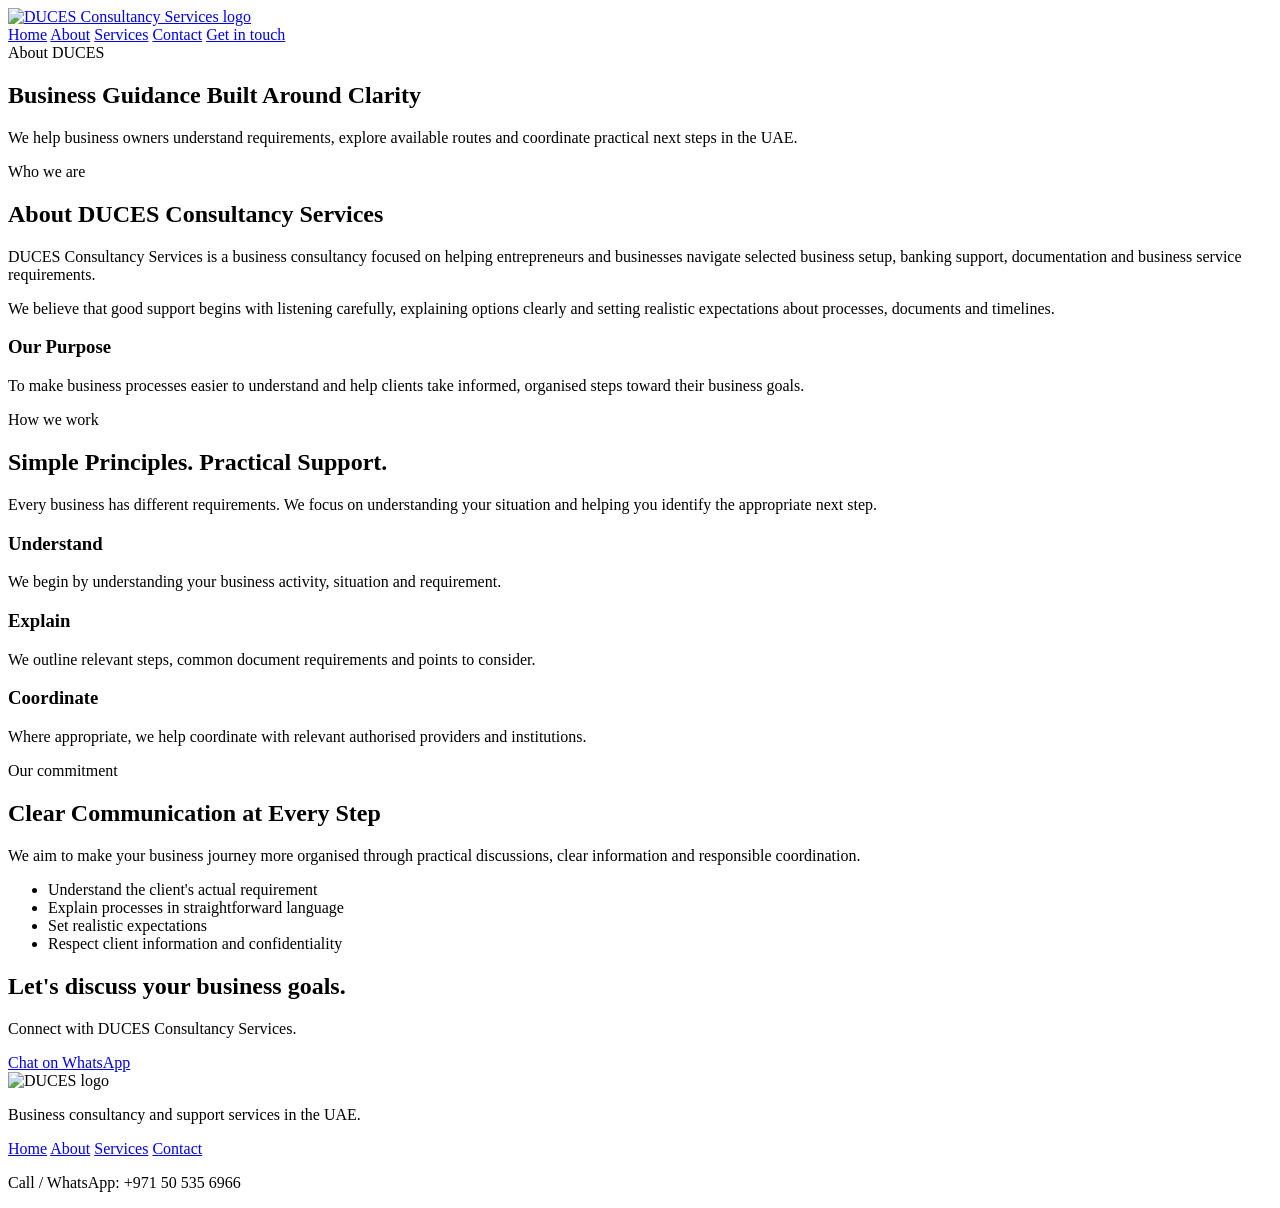
==== about.html @ 7a1eb027 "Add about.html for DUCES Consultancy Services This file provides an overview of DUCES Consultancy Se" ====
<!DOCTYPE html>
<html lang="en">
<head>
    <meta charset="UTF-8">
    <meta name="viewport" content="width=device-width, initial-scale=1.0">
    <meta name="description" content="Learn about DUCES Consultancy Services and our business support approach in the UAE.">
    <title>About Us | DUCES Consultancy Services</title>
    <link rel="stylesheet" href="style.css">
</head>

<body>

<!-- HEADER -->
<header class="site-header">
    <div class="container header-inner">

        <a class="brand" href="index.html">
            <img src="assets/duces-logo.jpg"
                 alt="DUCES Consultancy Services logo">
        </a>

        <nav class="nav">
            <a href="index.html">Home</a>
            <a class="active" href="about.html">About</a>
            <a href="services.html">Services</a>
            <a href="contact.html">Contact</a>
            <a class="nav-cta" href="contact.html">Get in touch</a>
        </nav>

    </div>
</header>

<main>

    <!-- PAGE BANNER -->
    <section class="page-hero">
        <div class="container">

            <span class="eyebrow">About DUCES</span>

            <h1>Business Guidance Built Around Clarity</h1>

            <p class="lead">
                We help business owners understand requirements,
                explore available routes and coordinate practical
                next steps in the UAE.
            </p>

        </div>
    </section>

    <!-- WHO WE ARE -->
    <section class="section">
        <div class="container two-col">

            <div>
                <span class="eyebrow">Who we are</span>

                <h2>About DUCES Consultancy Services</h2>

                <p>
                    DUCES Consultancy Services is a business
                    consultancy focused on helping entrepreneurs
                    and businesses navigate selected business
                    setup, banking support, documentation and
                    business service requirements.
                </p>

                <p>
                    We believe that good support begins with
                    listening carefully, explaining options clearly
                    and setting realistic expectations about
                    processes, documents and timelines.
                </p>
            </div>

            <div class="card">

                <div class="card-mark"></div>

                <h3>Our Purpose</h3>

                <p>
                    To make business processes easier to understand
                    and help clients take informed, organised steps
                    toward their business goals.
                </p>

            </div>

        </div>
    </section>

    <!-- MISSION AND APPROACH -->
    <section class="section section-soft">
        <div class="container">

            <div class="section-intro">

                <span class="eyebrow">How we work</span>

                <h2>Simple Principles. Practical Support.</h2>

                <p>
                    Every business has different requirements.
                    We focus on understanding your situation and
                    helping you identify the appropriate next step.
                </p>

            </div>

            <div class="cards">

                <div class="card">

                    <div class="card-mark"></div>

                    <h3>Understand</h3>

                    <p>
                        We begin by understanding your business
                        activity, situation and requirement.
                    </p>

                </div>

                <div class="card">

                    <div class="card-mark"></div>

                    <h3>Explain</h3>

                    <p>
                        We outline relevant steps, common document
                        requirements and points to consider.
                    </p>

                </div>

                <div class="card">

                    <div class="card-mark"></div>

                    <h3>Coordinate</h3>

                    <p>
                        Where appropriate, we help coordinate with
                        relevant authorised providers and institutions.
                    </p>

                </div>

            </div>

        </div>
    </section>

    <!-- OUR COMMITMENT -->
    <section class="section">
        <div class="container two-col">

            <div>
                <span class="eyebrow">Our commitment</span>

                <h2>Clear Communication at Every Step</h2>

                <p>
                    We aim to make your business journey more
                    organised through practical discussions,
                    clear information and responsible coordination.
                </p>
            </div>

            <ul class="check-list">
                <li>Understand the client's actual requirement</li>
                <li>Explain processes in straightforward language</li>
                <li>Set realistic expectations</li>
                <li>Respect client information and confidentiality</li>
            </ul>

        </div>
    </section>

</main>

<!-- WHATSAPP CONTACT -->
<section class="contact-band">

    <div class="container contact-band-inner">

        <div>
            <h2>Let's discuss your business goals.</h2>
            <p>Connect with DUCES Consultancy Services.</p>
        </div>

        <a class="btn"
           href="https://wa.me/971505356966"
           target="_blank"
           rel="noopener">
            Chat on WhatsApp
        </a>

    </div>

</section>

<!-- FOOTER -->
<footer class="site-footer">

    <div class="container footer-inner">

        <div>
            <img class="footer-logo"
                 src="assets/duces-logo.jpg"
                 alt="DUCES logo">

            <p>
                Business consultancy and support services in the UAE.
            </p>
        </div>

        <div class="footer-links">
            <a href="index.html">Home</a>
            <a href="about.html">About</a>
            <a href="services.html">Services</a>
            <a href="contact.html">Contact</a>
        </div>

        <p>
            Call / WhatsApp: +971 50 535 6966
        </p>

    </div>

</footer>

</body>
</html>
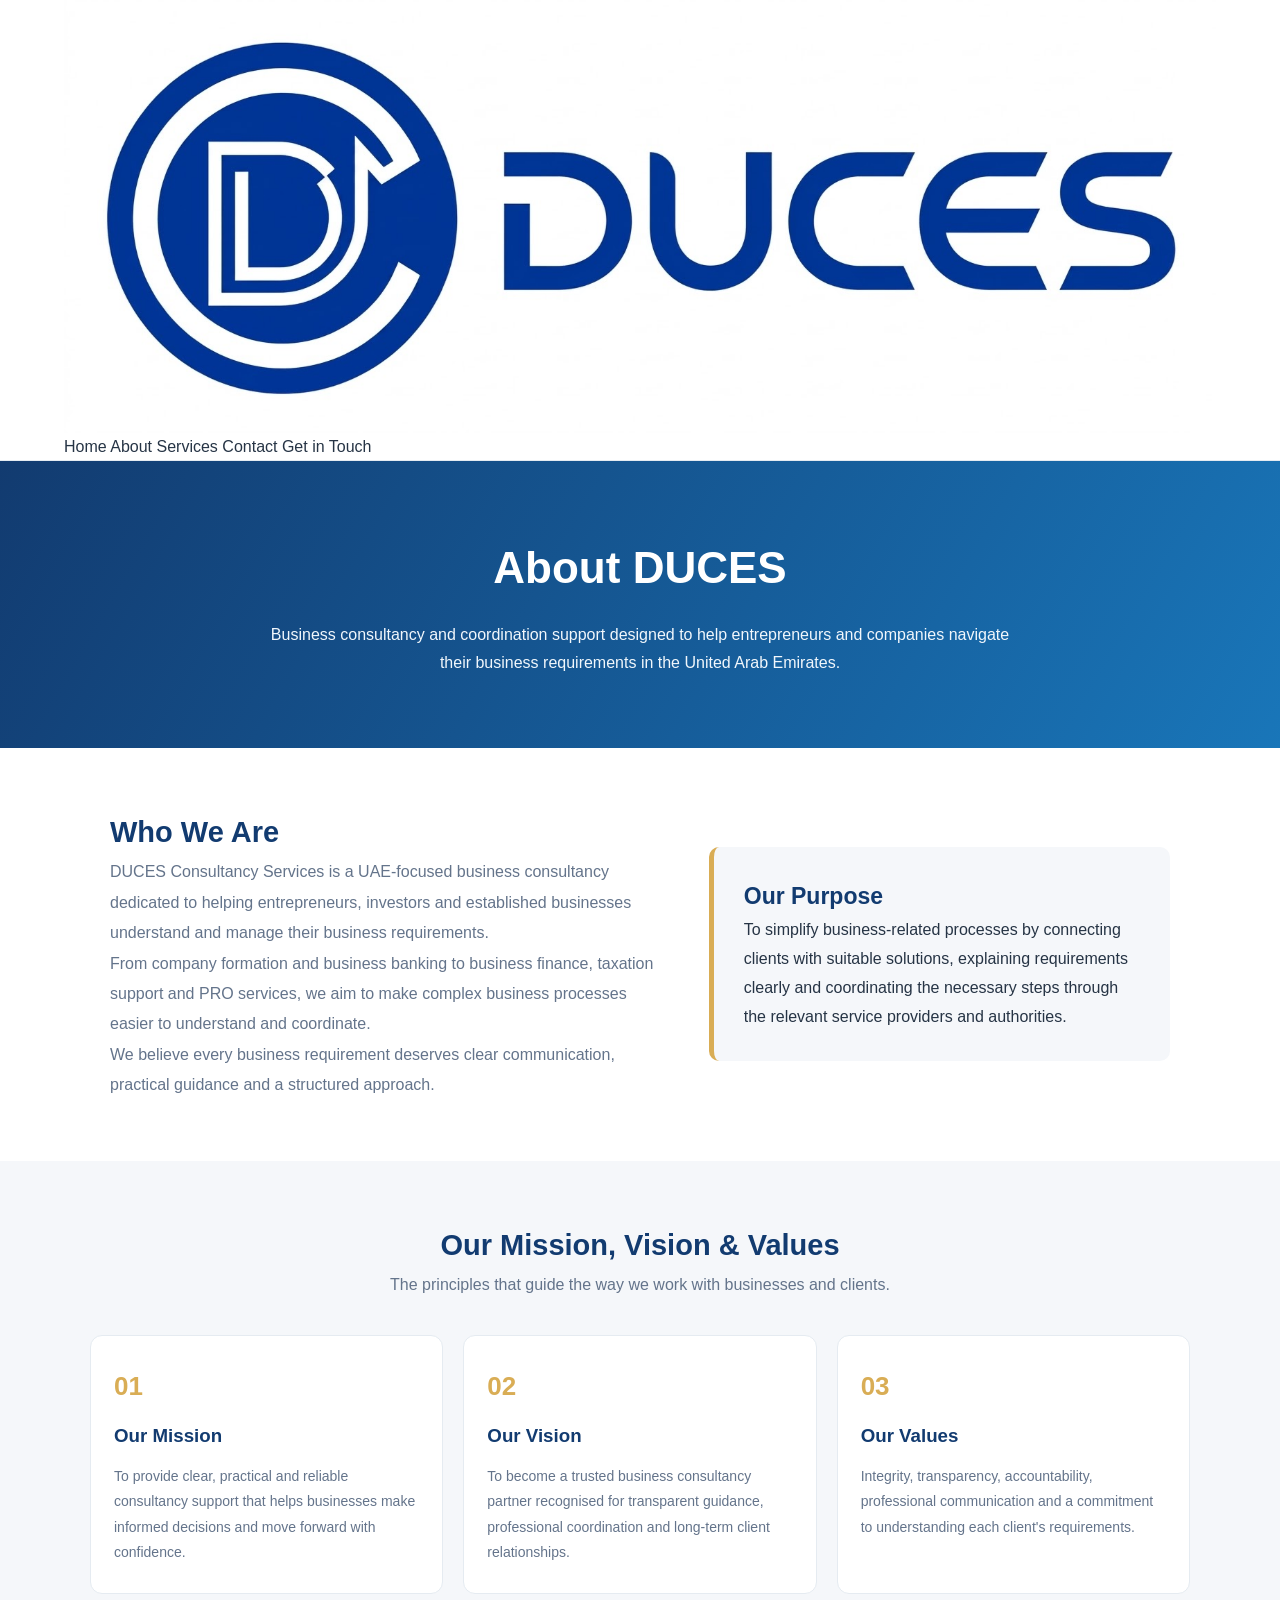
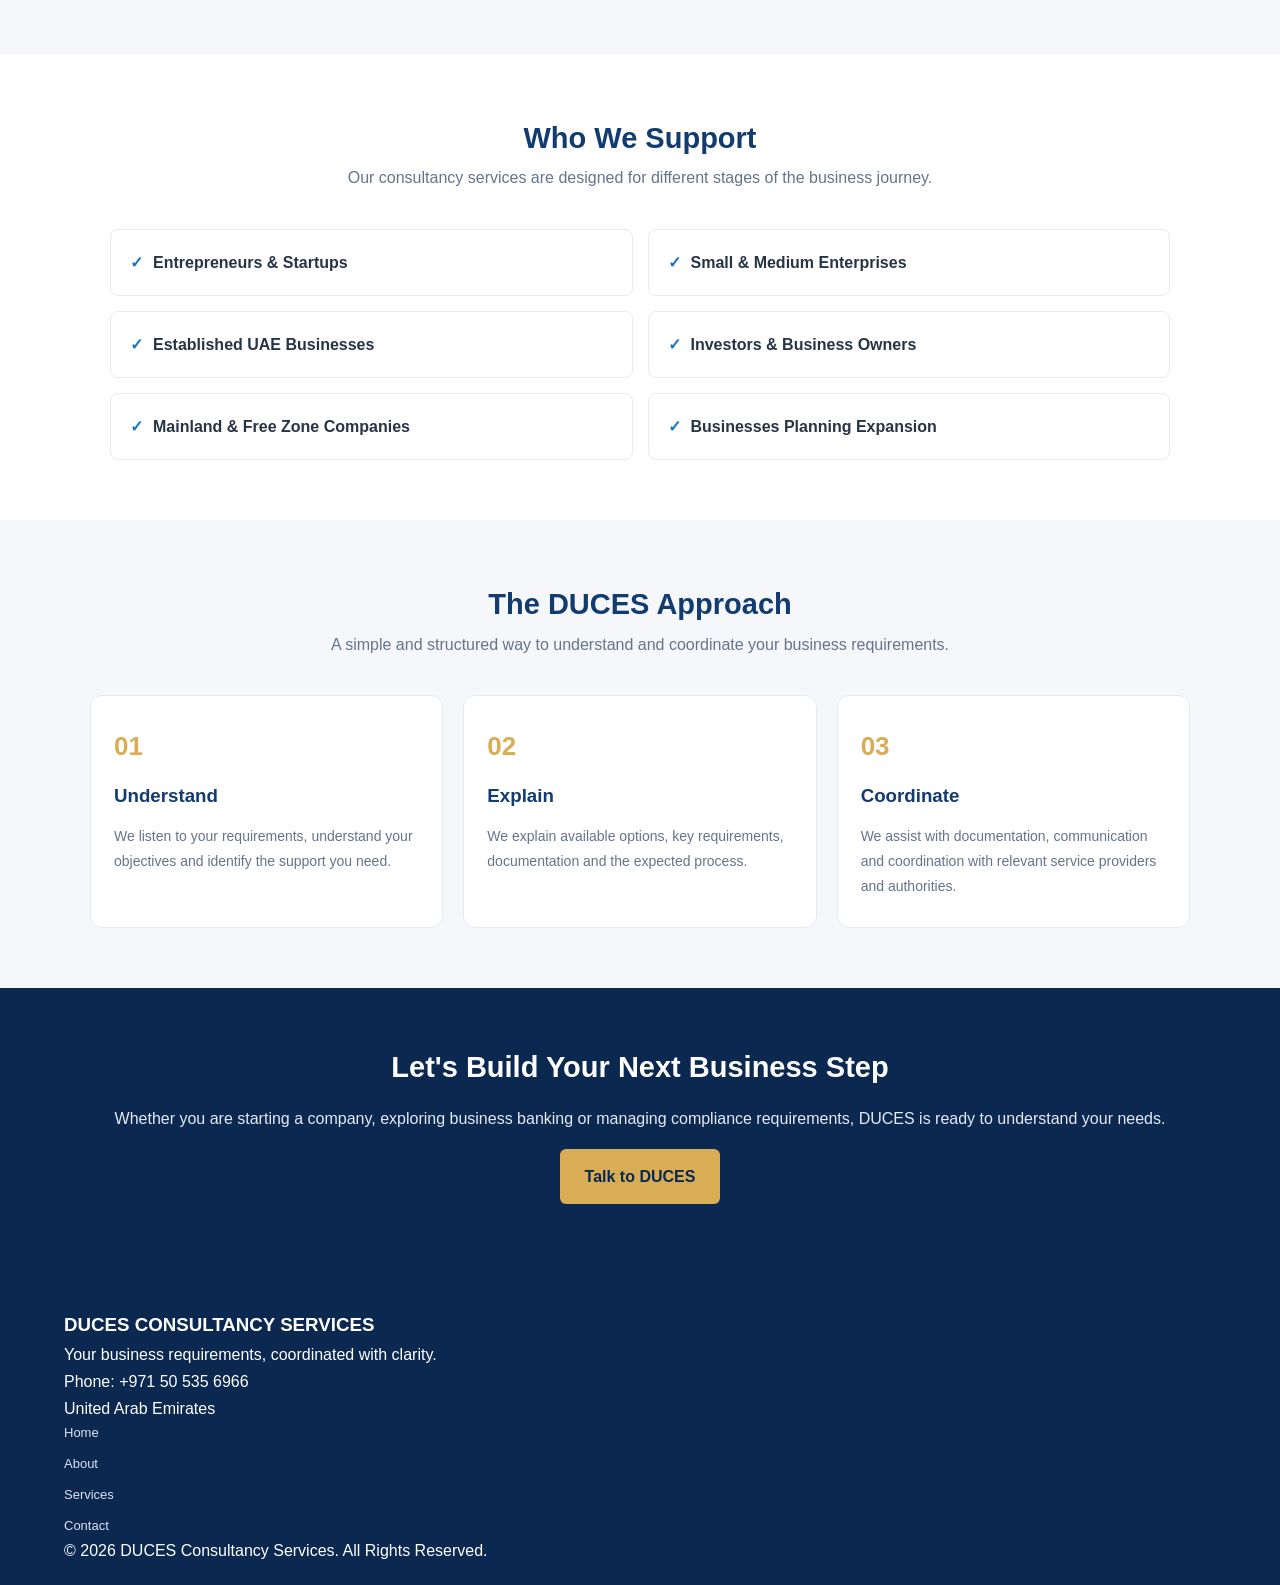
==== commit bce560b6: "Revamp about.html with new styles and content Updated the about page with new styles and content for" ====
--- a/about.html
+++ b/about.html
@@ -2,238 +2,405 @@
 <!DOCTYPE html>
 <html lang="en">
 <head>
-    <meta charset="UTF-8">
-    <meta name="viewport" content="width=device-width, initial-scale=1.0">
-    <meta name="description" content="Learn about DUCES Consultancy Services and our business support approach in the UAE.">
-    <title>About Us | DUCES Consultancy Services</title>
-    <link rel="stylesheet" href="style.css">
+  <meta charset="UTF-8">
+  <meta name="viewport" content="width=device-width, initial-scale=1.0">
+  <meta name="description" content="Learn about DUCES Consultancy Services, your business consultancy support partner in the UAE.">
+  <title>About Us | DUCES Consultancy Services</title>
+  <link rel="stylesheet" href="style.css">
+
+  <style>
+    .about-hero {
+      background: linear-gradient(120deg, #123B70, #1976B9);
+      color: #FFFFFF;
+      text-align: center;
+      padding: 70px 20px;
+    }
+
+    .about-hero h1 {
+      font-size: clamp(30px, 5vw, 44px);
+      margin: 0 0 15px;
+    }
+
+    .about-hero p {
+      max-width: 760px;
+      margin: auto;
+      color: #F1F7FC;
+      line-height: 1.8;
+    }
+
+    .about-section {
+      max-width: 1100px;
+      margin: auto;
+      padding: 60px 20px;
+    }
+
+    .about-grid {
+      display: grid;
+      grid-template-columns: 1.1fr 0.9fr;
+      gap: 35px;
+      align-items: center;
+    }
+
+    .about-text h2,
+    .about-heading h2 {
+      color: #123B70;
+      font-size: 29px;
+      margin-top: 0;
+    }
+
+    .about-text p,
+    .about-heading p {
+      color: #64748B;
+      line-height: 1.9;
+    }
+
+    .about-highlight {
+      background: #F5F7FA;
+      border-left: 5px solid #D9AD55;
+      padding: 30px;
+      border-radius: 10px;
+    }
+
+    .about-highlight h3 {
+      color: #123B70;
+      font-size: 23px;
+      margin-top: 0;
+    }
+
+    .about-highlight p {
+      color: #263445;
+      line-height: 1.8;
+    }
+
+    .values-section {
+      background: #F5F7FA;
+      padding: 60px 20px;
+    }
+
+    .about-heading {
+      text-align: center;
+      max-width: 750px;
+      margin: 0 auto 35px;
+    }
+
+    .values-grid {
+      max-width: 1100px;
+      margin: auto;
+      display: grid;
+      grid-template-columns: repeat(3, 1fr);
+      gap: 20px;
+    }
+
+    .value-card {
+      background: #FFFFFF;
+      border: 1px solid #E5EBF1;
+      border-radius: 12px;
+      padding: 28px 23px;
+    }
+
+    .value-card span {
+      color: #D9AD55;
+      font-size: 26px;
+      font-weight: 700;
+    }
+
+    .value-card h3 {
+      color: #123B70;
+      margin: 12px 0;
+    }
+
+    .value-card p {
+      color: #64748B;
+      line-height: 1.8;
+      font-size: 14px;
+    }
+
+    .who-section {
+      max-width: 1100px;
+      margin: auto;
+      padding: 60px 20px;
+    }
+
+    .who-grid {
+      display: grid;
+      grid-template-columns: repeat(2, 1fr);
+      gap: 15px;
+    }
+
+    .who-item {
+      padding: 19px;
+      background: #FFFFFF;
+      border: 1px solid #E5EBF1;
+      border-radius: 8px;
+      color: #263445;
+      font-weight: 600;
+    }
+
+    .who-item::before {
+      content: "✓";
+      color: #1976B9;
+      margin-right: 10px;
+    }
+
+    .about-cta {
+      background: #0B2850;
+      color: #FFFFFF;
+      text-align: center;
+      padding: 55px 20px;
+    }
+
+    .about-cta h2 {
+      font-size: 29px;
+      margin-bottom: 12px;
+    }
+
+    .about-cta p {
+      color: #E5EBF1;
+      line-height: 1.8;
+    }
+
+    .about-cta a {
+      display: inline-block;
+      margin-top: 15px;
+      padding: 14px 25px;
+      background: #D9AD55;
+      color: #0B2850;
+      text-decoration: none;
+      font-weight: 700;
+      border-radius: 6px;
+    }
+
+    @media (max-width: 750px) {
+      .about-grid,
+      .values-grid,
+      .who-grid {
+        grid-template-columns: 1fr;
+      }
+
+      .about-section,
+      .who-section {
+        padding: 45px 18px;
+      }
+    }
+  </style>
 </head>
 
 <body>
 
-<!-- HEADER -->
-<header class="site-header">
-    <div class="container header-inner">
-
-        <a class="brand" href="index.html">
-            <img src="assets/duces-logo.jpg"
-                 alt="DUCES Consultancy Services logo">
-        </a>
-
-        <nav class="nav">
-            <a href="index.html">Home</a>
-            <a class="active" href="about.html">About</a>
-            <a href="services.html">Services</a>
-            <a href="contact.html">Contact</a>
-            <a class="nav-cta" href="contact.html">Get in touch</a>
-        </nav>
-
-    </div>
-</header>
-
-<main>
-
-    <!-- PAGE BANNER -->
-    <section class="page-hero">
-        <div class="container">
-
-            <span class="eyebrow">About DUCES</span>
-
-            <h1>Business Guidance Built Around Clarity</h1>
-
-            <p class="lead">
-                We help business owners understand requirements,
-                explore available routes and coordinate practical
-                next steps in the UAE.
-            </p>
-
-        </div>
-    </section>
-
-    <!-- WHO WE ARE -->
-    <section class="section">
-        <div class="container two-col">
-
-            <div>
-                <span class="eyebrow">Who we are</span>
-
-                <h2>About DUCES Consultancy Services</h2>
-
-                <p>
-                    DUCES Consultancy Services is a business
-                    consultancy focused on helping entrepreneurs
-                    and businesses navigate selected business
-                    setup, banking support, documentation and
-                    business service requirements.
-                </p>
-
-                <p>
-                    We believe that good support begins with
-                    listening carefully, explaining options clearly
-                    and setting realistic expectations about
-                    processes, documents and timelines.
-                </p>
-            </div>
-
-            <div class="card">
-
-                <div class="card-mark"></div>
-
-                <h3>Our Purpose</h3>
-
-                <p>
-                    To make business processes easier to understand
-                    and help clients take informed, organised steps
-                    toward their business goals.
-                </p>
-
-            </div>
-
-        </div>
-    </section>
-
-    <!-- MISSION AND APPROACH -->
-    <section class="section section-soft">
-        <div class="container">
-
-            <div class="section-intro">
-
-                <span class="eyebrow">How we work</span>
-
-                <h2>Simple Principles. Practical Support.</h2>
-
-                <p>
-                    Every business has different requirements.
-                    We focus on understanding your situation and
-                    helping you identify the appropriate next step.
-                </p>
-
-            </div>
-
-            <div class="cards">
-
-                <div class="card">
-
-                    <div class="card-mark"></div>
-
-                    <h3>Understand</h3>
-
-                    <p>
-                        We begin by understanding your business
-                        activity, situation and requirement.
-                    </p>
-
-                </div>
-
-                <div class="card">
-
-                    <div class="card-mark"></div>
-
-                    <h3>Explain</h3>
-
-                    <p>
-                        We outline relevant steps, common document
-                        requirements and points to consider.
-                    </p>
-
-                </div>
-
-                <div class="card">
-
-                    <div class="card-mark"></div>
-
-                    <h3>Coordinate</h3>
-
-                    <p>
-                        Where appropriate, we help coordinate with
-                        relevant authorised providers and institutions.
-                    </p>
-
-                </div>
-
-            </div>
-
-        </div>
-    </section>
-
-    <!-- OUR COMMITMENT -->
-    <section class="section">
-        <div class="container two-col">
-
-            <div>
-                <span class="eyebrow">Our commitment</span>
-
-                <h2>Clear Communication at Every Step</h2>
-
-                <p>
-                    We aim to make your business journey more
-                    organised through practical discussions,
-                    clear information and responsible coordination.
-                </p>
-            </div>
-
-            <ul class="check-list">
-                <li>Understand the client's actual requirement</li>
-                <li>Explain processes in straightforward language</li>
-                <li>Set realistic expectations</li>
-                <li>Respect client information and confidentiality</li>
-            </ul>
-
-        </div>
-    </section>
-
-</main>
-
-<!-- WHATSAPP CONTACT -->
-<section class="contact-band">
-
-    <div class="container contact-band-inner">
-
-        <div>
-            <h2>Let's discuss your business goals.</h2>
-            <p>Connect with DUCES Consultancy Services.</p>
-        </div>
-
-        <a class="btn"
-           href="https://wa.me/971505356966"
-           target="_blank"
-           rel="noopener">
-            Chat on WhatsApp
-        </a>
-
-    </div>
-
-</section>
-
-<!-- FOOTER -->
-<footer class="site-footer">
-
-    <div class="container footer-inner">
-
-        <div>
-            <img class="footer-logo"
-                 src="assets/duces-logo.jpg"
-                 alt="DUCES logo">
-
-            <p>
-                Business consultancy and support services in the UAE.
-            </p>
-        </div>
-
-        <div class="footer-links">
-            <a href="index.html">Home</a>
-            <a href="about.html">About</a>
-            <a href="services.html">Services</a>
-            <a href="contact.html">Contact</a>
-        </div>
-
-        <p>
-            Call / WhatsApp: +971 50 535 6966
-        </p>
-
-    </div>
-
-</footer>
+  <!-- HEADER -->
+  <header class="site-header">
+    <div class="container">
+      <a href="index.html" class="logo">
+        <img src="assets/duces-logo.jpg" alt="DUCES Consultancy Services Logo">
+      </a>
+
+      <nav class="main-nav">
+        <a href="index.html">Home</a>
+        <a href="about.html" class="active">About</a>
+        <a href="services.html">Services</a>
+        <a href="contact.html">Contact</a>
+        <a href="contact.html" class="nav-button">Get in Touch</a>
+      </nav>
+    </div>
+  </header>
+
+  <!-- INTRODUCTION -->
+  <section class="about-hero">
+    <h1>About DUCES</h1>
+    <p>
+      Business consultancy and coordination support designed
+      to help entrepreneurs and companies navigate their
+      business requirements in the United Arab Emirates.
+    </p>
+  </section>
+
+  <!-- WHO WE ARE -->
+  <main class="about-section">
+    <div class="about-grid">
+
+      <div class="about-text">
+        <h2>Who We Are</h2>
+
+        <p>
+          DUCES Consultancy Services is a UAE-focused business
+          consultancy dedicated to helping entrepreneurs,
+          investors and established businesses understand and
+          manage their business requirements.
+        </p>
+
+        <p>
+          From company formation and business banking to
+          business finance, taxation support and PRO services,
+          we aim to make complex business processes easier
+          to understand and coordinate.
+        </p>
+
+        <p>
+          We believe every business requirement deserves
+          clear communication, practical guidance and
+          a structured approach.
+        </p>
+      </div>
+
+      <div class="about-highlight">
+        <h3>Our Purpose</h3>
+
+        <p>
+          To simplify business-related processes by connecting
+          clients with suitable solutions, explaining
+          requirements clearly and coordinating the necessary
+          steps through the relevant service providers and
+          authorities.
+        </p>
+      </div>
+
+    </div>
+  </main>
+
+  <!-- MISSION, VISION AND VALUES -->
+  <section class="values-section">
+    <div class="about-heading">
+      <h2>Our Mission, Vision & Values</h2>
+      <p>
+        The principles that guide the way we work with
+        businesses and clients.
+      </p>
+    </div>
+
+    <div class="values-grid">
+
+      <div class="value-card">
+        <span>01</span>
+        <h3>Our Mission</h3>
+        <p>
+          To provide clear, practical and reliable consultancy
+          support that helps businesses make informed decisions
+          and move forward with confidence.
+        </p>
+      </div>
+
+      <div class="value-card">
+        <span>02</span>
+        <h3>Our Vision</h3>
+        <p>
+          To become a trusted business consultancy partner
+          recognised for transparent guidance, professional
+          coordination and long-term client relationships.
+        </p>
+      </div>
+
+      <div class="value-card">
+        <span>03</span>
+        <h3>Our Values</h3>
+        <p>
+          Integrity, transparency, accountability, professional
+          communication and a commitment to understanding
+          each client's requirements.
+        </p>
+      </div>
+
+    </div>
+  </section>
+
+  <!-- WHO WE SUPPORT -->
+  <section class="who-section">
+    <div class="about-heading">
+      <h2>Who We Support</h2>
+      <p>
+        Our consultancy services are designed for different
+        stages of the business journey.
+      </p>
+    </div>
+
+    <div class="who-grid">
+      <div class="who-item">Entrepreneurs & Startups</div>
+      <div class="who-item">Small & Medium Enterprises</div>
+      <div class="who-item">Established UAE Businesses</div>
+      <div class="who-item">Investors & Business Owners</div>
+      <div class="who-item">Mainland & Free Zone Companies</div>
+      <div class="who-item">Businesses Planning Expansion</div>
+    </div>
+  </section>
+
+  <!-- OUR APPROACH -->
+  <section class="values-section">
+    <div class="about-heading">
+      <h2>The DUCES Approach</h2>
+      <p>
+        A simple and structured way to understand and
+        coordinate your business requirements.
+      </p>
+    </div>
+
+    <div class="values-grid">
+
+      <div class="value-card">
+        <span>01</span>
+        <h3>Understand</h3>
+        <p>
+          We listen to your requirements, understand your
+          objectives and identify the support you need.
+        </p>
+      </div>
+
+      <div class="value-card">
+        <span>02</span>
+        <h3>Explain</h3>
+        <p>
+          We explain available options, key requirements,
+          documentation and the expected process.
+        </p>
+      </div>
+
+      <div class="value-card">
+        <span>03</span>
+        <h3>Coordinate</h3>
+        <p>
+          We assist with documentation, communication
+          and coordination with relevant service providers
+          and authorities.
+        </p>
+      </div>
+
+    </div>
+  </section>
+
+  <!-- CTA -->
+  <section class="about-cta">
+    <h2>Let's Build Your Next Business Step</h2>
+
+    <p>
+      Whether you are starting a company, exploring
+      business banking or managing compliance requirements,
+      DUCES is ready to understand your needs.
+    </p>
+
+    <a href="https://wa.me/971505356966" target="_blank">
+      Talk to DUCES
+    </a>
+  </section>
+
+  <!-- FOOTER -->
+  <footer class="site-footer">
+    <div class="container">
+      <h3>DUCES CONSULTANCY SERVICES</h3>
+
+      <p>Your business requirements, coordinated with clarity.</p>
+      <p>Phone: +971 50 535 6966</p>
+      <p>United Arab Emirates</p>
+
+      <div class="footer-links">
+        <a href="index.html">Home</a>
+        <a href="about.html">About</a>
+        <a href="services.html">Services</a>
+        <a href="contact.html">Contact</a>
+      </div>
+
+      <p class="copyright">
+        © 2026 DUCES Consultancy Services. All Rights Reserved.
+      </p>
+    </div>
+  </footer>
 
 </body>
 </html>
--- a/style.css
+++ b/style.css
@@ -0,0 +1,929 @@
+
+/* =========================================
+   DUCES CONSULTANCY SERVICES
+   PREMIUM CORPORATE WEBSITE DESIGN
+========================================= */
+
+/* COLOUR PALETTE */
+
+:root {
+    --royal: #123B70;
+    --navy: #0B2850;
+    --blue: #1976B9;
+    --gold: #D9AD55;
+    --charcoal: #263445;
+    --white: #FFFFFF;
+    --background: #F5F7FA;
+    --border: #E5EBF1;
+    --muted: #64748B;
+    --pale-blue: #EDF4FA;
+}
+
+
+/* RESET */
+
+* {
+    margin: 0;
+    padding: 0;
+    box-sizing: border-box;
+}
+
+html {
+    scroll-behavior: smooth;
+}
+
+body {
+    font-family: Arial, Helvetica, sans-serif;
+    color: var(--charcoal);
+    background: var(--white);
+    line-height: 1.7;
+}
+
+img {
+    max-width: 100%;
+    display: block;
+}
+
+a {
+    color: inherit;
+    text-decoration: none;
+}
+
+.container {
+    width: 90%;
+    max-width: 1200px;
+    margin: auto;
+}
+
+
+/* HEADER */
+
+.site-header {
+    background: var(--white);
+    border-bottom: 1px solid var(--border);
+    position: relative;
+    z-index: 10;
+}
+
+.header-inner {
+    min-height: 88px;
+    display: flex;
+    justify-content: space-between;
+    align-items: center;
+    gap: 25px;
+}
+
+.brand {
+    display: flex;
+    align-items: center;
+    flex-shrink: 0;
+}
+
+.brand img {
+    width: 190px;
+    max-height: 78px;
+    object-fit: contain;
+}
+
+.nav {
+    display: flex;
+    align-items: center;
+    gap: 30px;
+}
+
+.nav a {
+    font-size: 14px;
+    font-weight: 600;
+    color: var(--charcoal);
+    transition: 0.2s ease;
+}
+
+.nav a:hover,
+.nav a.active {
+    color: var(--blue);
+}
+
+.nav .nav-cta {
+    background: var(--royal);
+    color: var(--white);
+    padding: 11px 21px;
+    border-radius: 5px;
+}
+
+.nav .nav-cta:hover {
+    background: var(--navy);
+}
+
+
+/* HERO SECTION */
+
+.hero {
+    background: linear-gradient(
+        115deg,
+        var(--royal),
+        var(--navy)
+    );
+    color: var(--white);
+    padding: 95px 0;
+}
+
+.hero-grid {
+    display: grid;
+    grid-template-columns: 1.15fr 0.85fr;
+    align-items: center;
+    gap: 65px;
+}
+
+.eyebrow {
+    display: inline-block;
+    color: var(--gold);
+    font-size: 12px;
+    font-weight: 700;
+    letter-spacing: 1.7px;
+    margin-bottom: 17px;
+}
+
+.hero h1,
+.page-hero h1 {
+    font-size: clamp(36px, 5vw, 55px);
+    line-height: 1.13;
+    font-weight: 700;
+    margin-bottom: 23px;
+}
+
+.lead {
+    font-size: 17px;
+    line-height: 1.9;
+    color: #E2EAF4;
+    max-width: 650px;
+    margin-bottom: 28px;
+}
+
+.hero-actions {
+    display: flex;
+    flex-wrap: wrap;
+    gap: 10px;
+}
+
+.hero-note {
+    margin-top: 27px;
+    color: #D9E2EF;
+    font-size: 12px;
+    letter-spacing: 0.5px;
+}
+
+
+/* HERO INFORMATION PANEL */
+
+.hero-panel {
+    background: var(--white);
+    color: var(--charcoal);
+    padding: 38px;
+    border-radius: 10px;
+    box-shadow: 0 20px 50px rgba(0,0,0,0.16);
+    border-top: 4px solid var(--gold);
+}
+
+.panel-kicker {
+    color: var(--blue);
+    font-size: 11px;
+    font-weight: 700;
+    letter-spacing: 1.5px;
+}
+
+.hero-panel h2 {
+    color: var(--royal);
+    font-size: 26px;
+    line-height: 1.35;
+    margin: 18px 0;
+}
+
+.hero-panel > p {
+    font-size: 14px;
+    color: var(--muted);
+}
+
+.panel-divider {
+    height: 1px;
+    background: var(--border);
+    margin: 25px 0;
+}
+
+.panel-points {
+    display: flex;
+    flex-direction: column;
+    gap: 19px;
+}
+
+.panel-points div {
+    display: grid;
+    grid-template-columns: 38px 1fr;
+    column-gap: 12px;
+    align-items: center;
+}
+
+.panel-points span {
+    grid-row: span 2;
+    color: var(--gold);
+    font-size: 19px;
+    font-weight: 700;
+}
+
+.panel-points strong {
+    color: var(--royal);
+    font-size: 14px;
+}
+
+.panel-points small {
+    color: var(--muted);
+    font-size: 12px;
+}
+
+
+/* BUTTONS */
+
+.btn {
+    display: inline-block;
+    background: var(--gold);
+    color: var(--navy);
+    border: 1px solid var(--gold);
+    border-radius: 5px;
+    padding: 13px 23px;
+    font-size: 14px;
+    font-weight: 700;
+    cursor: pointer;
+    transition: 0.25s ease;
+}
+
+.btn:hover {
+    background: var(--white);
+    border-color: var(--white);
+    transform: translateY(-2px);
+}
+
+.btn-outline {
+    background: transparent;
+    color: var(--white);
+    border-color: rgba(255,255,255,0.65);
+}
+
+.btn-outline:hover {
+    background: var(--white);
+    color: var(--royal);
+}
+
+.btn-primary {
+    background: var(--royal);
+    color: var(--white);
+    border-color: var(--royal);
+}
+
+.btn-primary:hover {
+    background: var(--navy);
+    color: var(--white);
+    border-color: var(--navy);
+}
+
+
+/* TRUST STRIP */
+
+.trust-strip {
+    background: var(--white);
+    border-bottom: 1px solid var(--border);
+    padding: 20px 0;
+}
+
+.trust-strip-inner {
+    display: flex;
+    justify-content: center;
+    align-items: center;
+    flex-wrap: wrap;
+    gap: 24px;
+}
+
+.trust-strip-inner span:not(.trust-dot) {
+    color: var(--royal);
+    font-size: 11px;
+    font-weight: 700;
+    letter-spacing: 1px;
+}
+
+.trust-dot {
+    width: 6px;
+    height: 6px;
+    background: var(--gold);
+    border-radius: 50%;
+}
+
+
+/* GENERAL SECTIONS */
+
+.section {
+    padding: 85px 0;
+}
+
+.section-soft {
+    background: var(--background);
+}
+
+.section-intro {
+    max-width: 720px;
+}
+
+.section-intro h2,
+.approach-layout h2,
+.audience-inner h2 {
+    color: var(--royal);
+    font-size: 35px;
+    line-height: 1.25;
+    margin-bottom: 18px;
+}
+
+.section-intro p {
+    color: var(--muted);
+    font-size: 15px;
+}
+
+.section-heading-row {
+    display: flex;
+    align-items: flex-end;
+    justify-content: space-between;
+    gap: 25px;
+    margin-bottom: 42px;
+}
+
+.section-more {
+    flex-shrink: 0;
+}
+
+
+/* SERVICE CARDS */
+
+.cards {
+    display: grid;
+    grid-template-columns: repeat(3, 1fr);
+    gap: 23px;
+}
+
+.card {
+    background: var(--white);
+    border: 1px solid var(--border);
+    border-radius: 8px;
+    padding: 29px;
+    box-shadow: 0 6px 22px rgba(11,40,80,0.045);
+    transition: 0.25s ease;
+}
+
+.service-card {
+    position: relative;
+    overflow: hidden;
+}
+
+.service-card:hover {
+    transform: translateY(-5px);
+    box-shadow: 0 14px 30px rgba(11,40,80,0.10);
+    border-color: #CAD8E6;
+}
+
+.service-number {
+    color: #DCE5EE;
+    font-size: 34px;
+    font-weight: 700;
+    position: absolute;
+    right: 23px;
+    top: 17px;
+}
+
+.card-mark {
+    width: 43px;
+    height: 4px;
+    background: var(--gold);
+    border-radius: 4px;
+    margin-bottom: 20px;
+}
+
+.card h3 {
+    color: var(--royal);
+    font-size: 19px;
+    margin-bottom: 12px;
+}
+
+.card p {
+    color: var(--muted);
+    font-size: 14px;
+    line-height: 1.8;
+}
+
+.text-link {
+    display: inline-block;
+    color: var(--blue);
+    font-weight: 700;
+    font-size: 13px;
+    margin-top: 19px;
+}
+
+.text-link:hover {
+    color: var(--navy);
+}
+
+
+/* OUR APPROACH */
+
+.approach-layout {
+    display: grid;
+    grid-template-columns: 0.9fr 1.1fr;
+    gap: 75px;
+    align-items: center;
+}
+
+.approach-layout h2 {
+    font-size: 38px;
+}
+
+.approach-lead {
+    color: var(--muted);
+    font-size: 16px;
+    margin-bottom: 27px;
+}
+
+.approach-steps {
+    display: flex;
+    flex-direction: column;
+}
+
+.approach-step {
+    display: flex;
+    gap: 22px;
+    padding: 22px 0;
+    border-bottom: 1px solid var(--border);
+}
+
+.approach-step > span {
+    color: var(--gold);
+    font-size: 25px;
+    font-weight: 700;
+}
+
+.approach-step h3 {
+    color: var(--royal);
+    font-size: 18px;
+    margin-bottom: 5px;
+}
+
+.approach-step p {
+    color: var(--muted);
+    font-size: 14px;
+}
+
+
+/* CLIENT CATEGORIES */
+
+.home-audience {
+    background: var(--white);
+}
+
+.audience-inner {
+    display: flex;
+    align-items: center;
+    justify-content: space-between;
+    gap: 35px;
+}
+
+.audience-inner h2 {
+    max-width: 480px;
+}
+
+.audience-tags {
+    display: flex;
+    flex-wrap: wrap;
+    gap: 12px;
+    max-width: 520px;
+}
+
+.audience-tags span {
+    display: inline-block;
+    background: var(--pale-blue);
+    border: 1px solid #D9E5F0;
+    color: var(--royal);
+    padding: 10px 16px;
+    border-radius: 4px;
+    font-size: 13px;
+    font-weight: 600;
+}
+
+
+/* PAGE HERO */
+
+.page-hero {
+    background: var(--royal);
+    color: var(--white);
+    padding: 70px 0;
+}
+
+.page-hero .lead {
+    margin-bottom: 0;
+}
+
+
+/* TWO COLUMN LAYOUT */
+
+.two-col {
+    display: grid;
+    grid-template-columns: 1fr 1fr;
+    gap: 45px;
+    align-items: center;
+}
+
+.two-col h2 {
+    color: var(--royal);
+    font-size: 32px;
+    margin-bottom: 17px;
+}
+
+.two-col p {
+    color: var(--muted);
+}
+
+
+/* CHECK LIST */
+
+.check-list {
+    list-style: none;
+}
+
+.check-list li {
+    position: relative;
+    padding: 13px 10px 13px 34px;
+    border-bottom: 1px solid var(--border);
+}
+
+.check-list li::before {
+    content: "✓";
+    position: absolute;
+    left: 5px;
+    color: var(--gold);
+    font-weight: bold;
+}
+
+
+/* CONTACT BAND */
+
+.contact-band {
+    background: var(--navy);
+    color: var(--white);
+    padding: 55px 0;
+}
+
+.contact-band-inner {
+    display: flex;
+    align-items: center;
+    justify-content: space-between;
+    gap: 30px;
+}
+
+.contact-band h2 {
+    font-size: 27px;
+    line-height: 1.3;
+    margin-bottom: 10px;
+}
+
+.contact-band p {
+    color: #D9E2EF;
+    font-size: 14px;
+}
+
+
+/* CONTACT FORM */
+
+form {
+    display: flex;
+    flex-direction: column;
+    gap: 12px;
+}
+
+form label {
+    font-weight: 700;
+    font-size: 14px;
+    color: var(--royal);
+}
+
+input,
+select,
+textarea {
+    width: 100%;
+    padding: 13px;
+    border: 1px solid var(--border);
+    border-radius: 5px;
+    background: var(--white);
+    color: var(--charcoal);
+    font: inherit;
+    font-size: 14px;
+}
+
+input:focus,
+select:focus,
+textarea:focus {
+    outline: none;
+    border-color: var(--blue);
+}
+
+textarea {
+    resize: vertical;
+    min-height: 120px;
+}
+
+form .btn {
+    width: 100%;
+    margin-top: 12px;
+}
+
+
+/* FOOTER */
+
+.site-footer {
+    background: var(--navy);
+    color: var(--white);
+    padding: 50px 0 20px;
+}
+
+.footer-inner {
+    display: grid;
+    grid-template-columns: 1.5fr 0.7fr 1fr;
+    gap: 40px;
+    padding-bottom: 35px;
+}
+
+.footer-brand-copy h2 {
+    color: var(--white);
+    font-size: 19px;
+    letter-spacing: 1px;
+    margin-bottom: 13px;
+}
+
+.footer-brand-copy p {
+    color: #D9E2EF;
+    font-size: 13px;
+    max-width: 320px;
+}
+
+.footer-links,
+.footer-contact {
+    display: flex;
+    flex-direction: column;
+    gap: 9px;
+}
+
+.footer-links a,
+.footer-contact a {
+    color: #D9E2EF;
+    font-size: 13px;
+}
+
+.footer-links a:hover,
+.footer-contact a:hover {
+    color: var(--gold);
+}
+
+.footer-contact strong {
+    color: var(--white);
+    font-size: 14px;
+    margin-bottom: 5px;
+}
+
+.footer-bottom {
+    border-top: 1px solid rgba(255,255,255,0.15);
+    padding-top: 18px;
+    display: flex;
+    justify-content: space-between;
+    gap: 15px;
+    color: #B9C8D9;
+    font-size: 11px;
+}
+
+
+/* GENERAL CONTACT / LINKS */
+
+button,
+a {
+    -webkit-tap-highlight-color: transparent;
+}
+
+a:focus-visible,
+button:focus-visible,
+input:focus-visible,
+textarea:focus-visible,
+select:focus-visible {
+    outline: 2px solid var(--gold);
+    outline-offset: 3px;
+}
+
+
+/* TABLET RESPONSIVE */
+
+@media (max-width: 900px) {
+
+    .header-inner {
+        gap: 15px;
+    }
+
+    .nav {
+        gap: 17px;
+    }
+
+    .hero-grid {
+        gap: 35px;
+    }
+
+    .approach-layout {
+        gap: 40px;
+    }
+
+    .cards {
+        grid-template-columns: repeat(2, 1fr);
+    }
+
+    .audience-inner {
+        align-items: flex-start;
+        flex-direction: column;
+    }
+
+}
+
+
+/* MOBILE RESPONSIVE */
+
+@media (max-width: 650px) {
+
+    .container {
+        width: 92%;
+    }
+
+    .header-inner {
+        flex-direction: column;
+        padding: 12px 0 16px;
+        gap: 12px;
+    }
+
+    .brand img {
+        width: 165px;
+    }
+
+    .nav {
+        width: 100%;
+        justify-content: center;
+        flex-wrap: wrap;
+        gap: 10px 17px;
+    }
+
+    .nav a {
+        font-size: 12px;
+    }
+
+    .nav .nav-cta {
+        padding: 8px 13px;
+    }
+
+    .hero {
+        padding: 58px 0;
+    }
+
+    .hero-grid {
+        grid-template-columns: 1fr;
+        gap: 35px;
+    }
+
+    .hero h1,
+    .page-hero h1 {
+        font-size: 36px;
+    }
+
+    .lead {
+        font-size: 15px;
+    }
+
+    .hero-panel {
+        padding: 27px;
+    }
+
+    .hero-panel h2 {
+        font-size: 23px;
+    }
+
+    .trust-strip {
+        padding: 17px 0;
+    }
+
+    .trust-strip-inner {
+        gap: 11px;
+        text-align: center;
+    }
+
+    .trust-strip-inner span:not(.trust-dot) {
+        font-size: 9px;
+    }
+
+    .section {
+        padding: 58px 0;
+    }
+
+    .section-heading-row {
+        align-items: flex-start;
+        flex-direction: column;
+        margin-bottom: 30px;
+    }
+
+    .section-intro h2,
+    .approach-layout h2,
+    .audience-inner h2 {
+        font-size: 29px;
+    }
+
+    .cards {
+        grid-template-columns: 1fr;
+        gap: 16px;
+    }
+
+    .card {
+        padding: 25px;
+    }
+
+    .approach-layout {
+        grid-template-columns: 1fr;
+        gap: 30px;
+    }
+
+    .audience-inner {
+        gap: 20px;
+    }
+
+    .audience-tags {
+        gap: 9px;
+    }
+
+    .audience-tags span {
+        font-size: 12px;
+        padding: 9px 12px;
+    }
+
+    .contact-band {
+        padding: 42px 0;
+    }
+
+    .contact-band-inner {
+        align-items: flex-start;
+        flex-direction: column;
+    }
+
+    .contact-band h2 {
+        font-size: 23px;
+    }
+
+    .footer-inner {
+        grid-template-columns: 1fr;
+        gap: 28px;
+    }
+
+    .footer-bottom {
+        flex-direction: column;
+        gap: 7px;
+    }
+
+    .page-hero {
+        padding: 48px 0;
+    }
+
+    .two-col {
+        grid-template-columns: 1fr;
+        gap: 25px;
+    }
+
+}
+
+
+/* SMALL MOBILE */
+
+@media (max-width: 380px) {
+
+    .hero h1,
+    .page-hero h1 {
+        font-size: 31px;
+    }
+
+    .hero-actions {
+        flex-direction: column;
+        align-items: stretch;
+    }
+
+    .hero-actions .btn {
+        text-align: center;
+    }
+
+    .nav {
+        gap: 9px 12px;
+    }
+
+    .nav a {
+        font-size: 11px;
+    }
+
+}
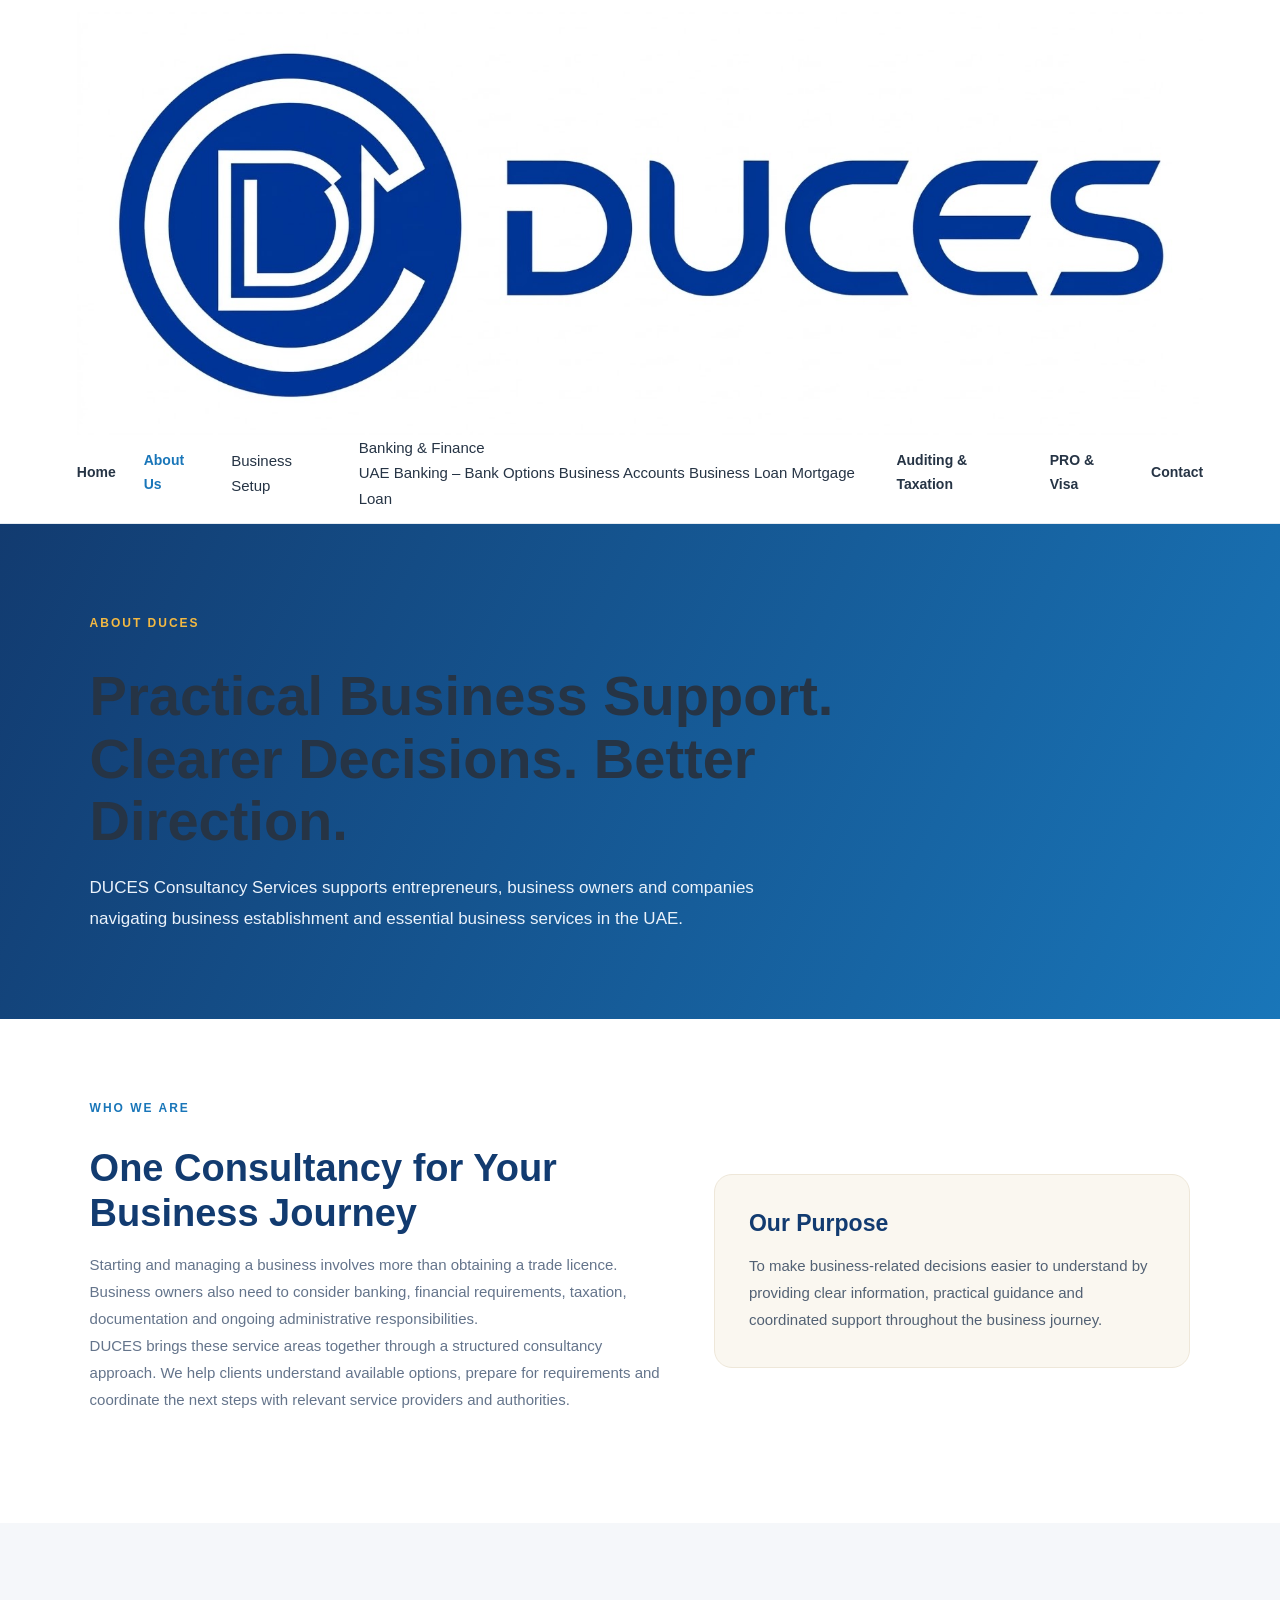
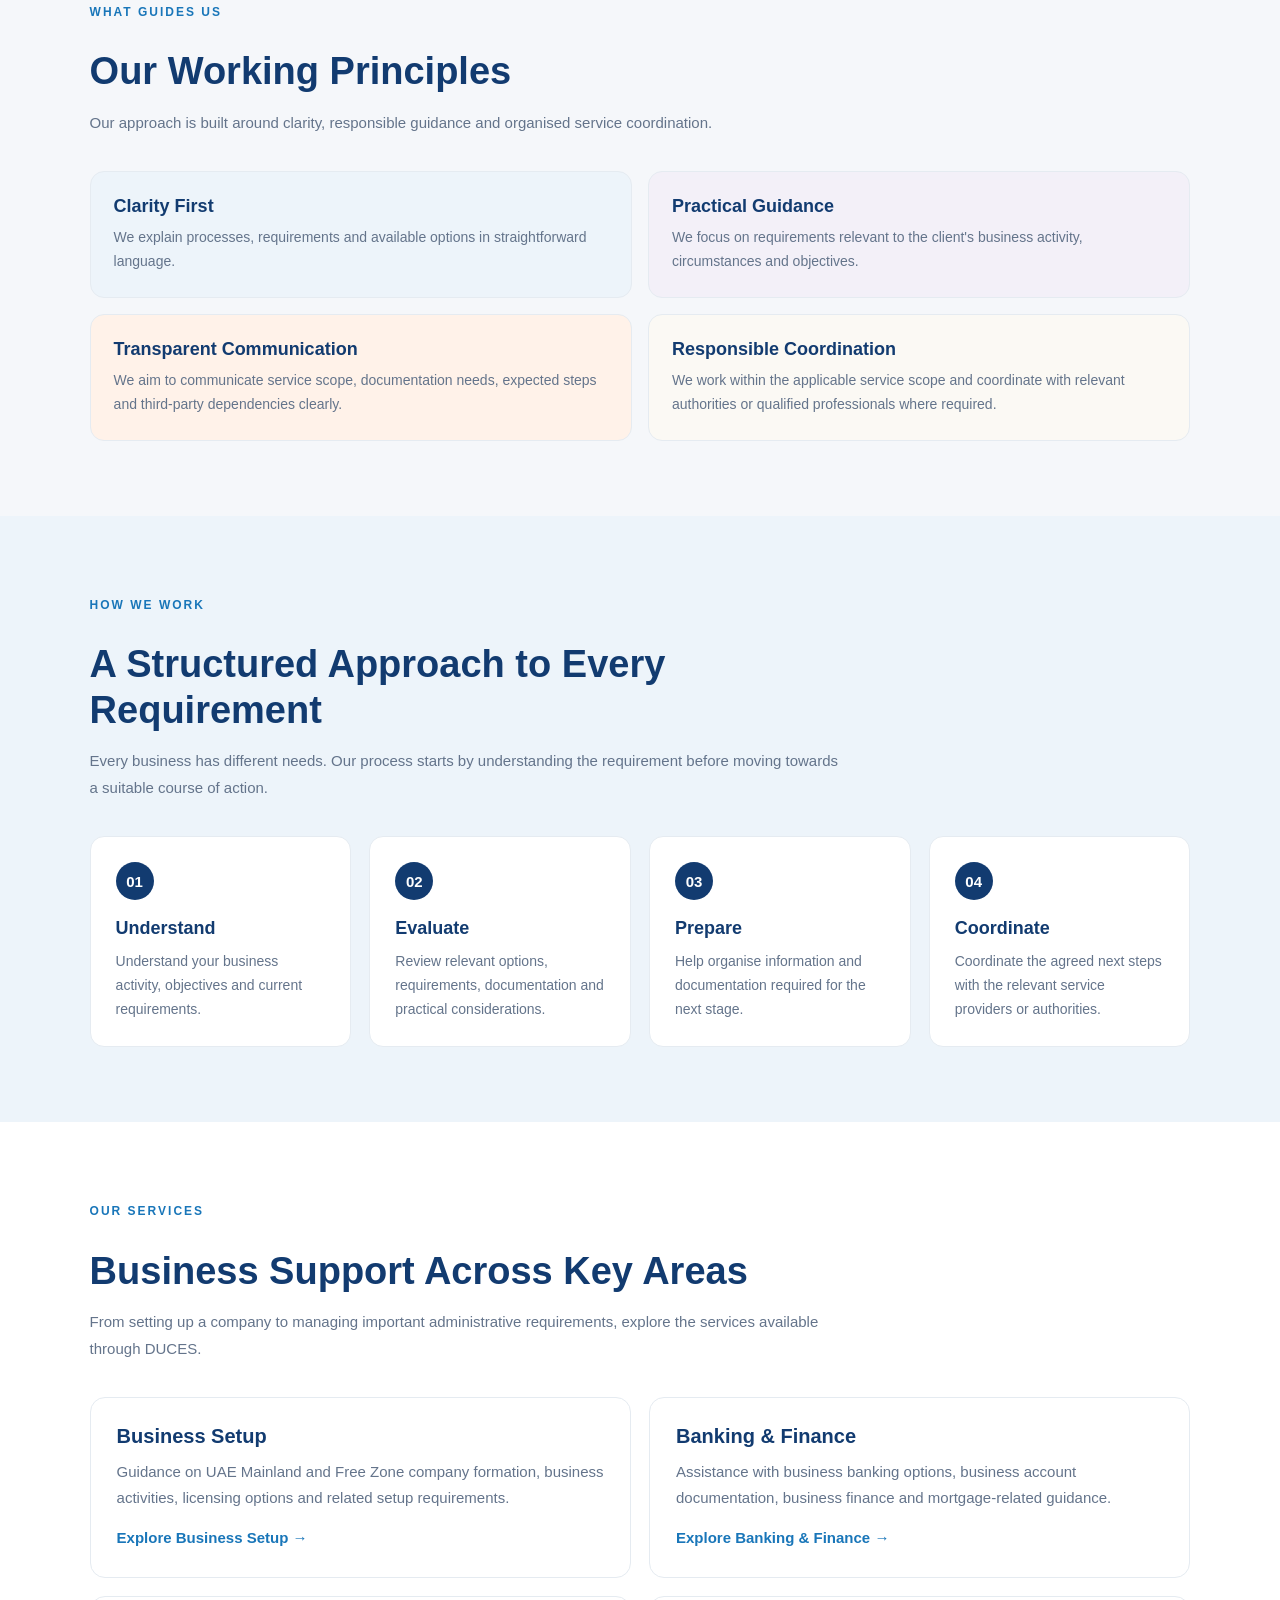
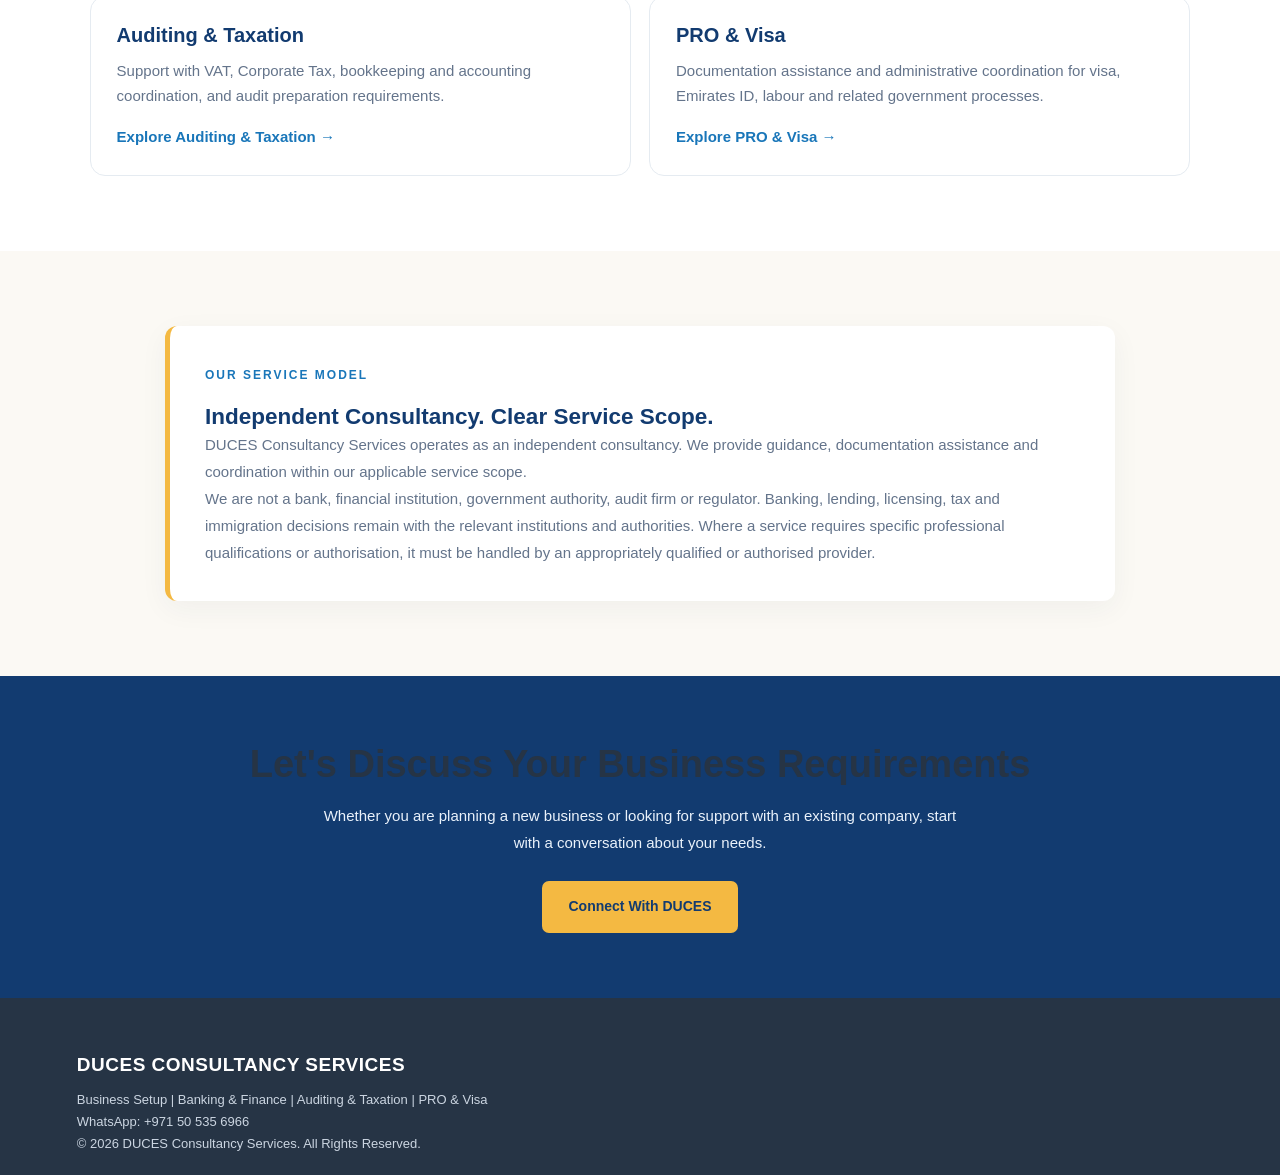
==== commit 77973c60: "Revise about.html for content and style enhancements Updated the about page with new content and imp" ====
--- a/about.html
+++ b/about.html
@@ -1,406 +1,523 @@
-
 <!DOCTYPE html>
 <html lang="en">
 <head>
   <meta charset="UTF-8">
   <meta name="viewport" content="width=device-width, initial-scale=1.0">
-  <meta name="description" content="Learn about DUCES Consultancy Services, your business consultancy support partner in the UAE.">
   <title>About Us | DUCES Consultancy Services</title>
+  <meta name="description" content="Discover DUCES Consultancy Services, an independent UAE business consultancy supporting business setup, banking and finance guidance, taxation coordination and PRO services.">
   <link rel="stylesheet" href="style.css">
 
   <style>
     .about-hero {
-      background: linear-gradient(120deg, #123B70, #1976B9);
-      color: #FFFFFF;
-      text-align: center;
-      padding: 70px 20px;
-    }
-
+      background: linear-gradient(115deg, #123B70 0%, #1976B9 100%);
+      color: #fff;
+      padding: 85px 7%;
+      position: relative;
+      overflow: hidden;
+    }
+    .about-hero-inner {
+      max-width: 1180px;
+      margin: auto;
+      position: relative;
+      z-index: 1;
+    }
     .about-hero h1 {
-      font-size: clamp(30px, 5vw, 44px);
-      margin: 0 0 15px;
-    }
-
+      max-width: 760px;
+      font-size: clamp(36px, 5vw, 56px);
+      line-height: 1.12;
+      margin: 14px 0 20px;
+    }
     .about-hero p {
+      max-width: 700px;
+      color: #eaf2fb;
+      font-size: 17px;
+      line-height: 1.8;
+    }
+    .eyebrow {
+      text-transform: uppercase;
+      letter-spacing: 2px;
+      font-size: 12px;
+      font-weight: 700;
+      color: #F4B942;
+    }
+    .about-section {
+      padding: 75px 7%;
+    }
+    .about-container {
+      max-width: 1180px;
+      margin: auto;
+    }
+    .about-heading {
       max-width: 760px;
-      margin: auto;
-      color: #F1F7FC;
-      line-height: 1.8;
-    }
-
-    .about-section {
-      max-width: 1100px;
-      margin: auto;
-      padding: 60px 20px;
-    }
-
-    .about-grid {
-      display: grid;
-      grid-template-columns: 1.1fr 0.9fr;
-      gap: 35px;
-      align-items: center;
-    }
-
-    .about-text h2,
+      margin-bottom: 35px;
+    }
     .about-heading h2 {
       color: #123B70;
-      font-size: 29px;
-      margin-top: 0;
-    }
-
-    .about-text p,
-    .about-heading p {
-      color: #64748B;
-      line-height: 1.9;
-    }
-
-    .about-highlight {
-      background: #F5F7FA;
-      border-left: 5px solid #D9AD55;
-      padding: 30px;
-      border-radius: 10px;
-    }
-
-    .about-highlight h3 {
-      color: #123B70;
-      font-size: 23px;
-      margin-top: 0;
-    }
-
-    .about-highlight p {
-      color: #263445;
-      line-height: 1.8;
-    }
-
-    .values-section {
-      background: #F5F7FA;
-      padding: 60px 20px;
-    }
-
-    .about-heading {
-      text-align: center;
-      max-width: 750px;
-      margin: 0 auto 35px;
-    }
-
-    .values-grid {
-      max-width: 1100px;
-      margin: auto;
-      display: grid;
-      grid-template-columns: repeat(3, 1fr);
-      gap: 20px;
-    }
-
-    .value-card {
-      background: #FFFFFF;
-      border: 1px solid #E5EBF1;
-      border-radius: 12px;
-      padding: 28px 23px;
-    }
-
-    .value-card span {
-      color: #D9AD55;
-      font-size: 26px;
-      font-weight: 700;
-    }
-
-    .value-card h3 {
-      color: #123B70;
-      margin: 12px 0;
-    }
-
-    .value-card p {
+      font-size: clamp(28px, 4vw, 38px);
+      margin: 10px 0 14px;
+      line-height: 1.2;
+    }
+    .about-heading p,
+    .about-copy p {
       color: #64748B;
       line-height: 1.8;
-      font-size: 14px;
-    }
-
-    .who-section {
-      max-width: 1100px;
-      margin: auto;
-      padding: 60px 20px;
-    }
-
-    .who-grid {
+    }
+    .story-grid {
+      display: grid;
+      grid-template-columns: 1.1fr .9fr;
+      gap: 42px;
+      align-items: center;
+    }
+    .story-panel {
+      background: #FAF7F0;
+      border-radius: 18px;
+      padding: 34px;
+      border: 1px solid #eee7d9;
+    }
+    .story-panel h3 {
+      color: #123B70;
+      font-size: 23px;
+      margin: 0 0 14px;
+    }
+    .story-panel p {
+      color: #526174;
+      line-height: 1.8;
+      margin-bottom: 0;
+    }
+    .principles {
       display: grid;
       grid-template-columns: repeat(2, 1fr);
-      gap: 15px;
-    }
-
-    .who-item {
-      padding: 19px;
-      background: #FFFFFF;
+      gap: 16px;
+    }
+    .principle {
+      padding: 23px;
+      border-radius: 14px;
+      background: #EDF4FA;
       border: 1px solid #E5EBF1;
-      border-radius: 8px;
-      color: #263445;
-      font-weight: 600;
-    }
-
-    .who-item::before {
-      content: "✓";
+    }
+    .principle:nth-child(2) { background: #F3F0F8; }
+    .principle:nth-child(3) { background: #FFF2E9; }
+    .principle:nth-child(4) { background: #FBF9F4; }
+    .principle h3 {
+      color: #123B70;
+      font-size: 18px;
+      margin: 0 0 9px;
+    }
+    .principle p {
+      color: #64748B;
+      font-size: 14px;
+      line-height: 1.7;
+      margin: 0;
+    }
+    .approach-section {
+      background: #EDF4FA;
+    }
+    .approach-grid {
+      display: grid;
+      grid-template-columns: repeat(4, 1fr);
+      gap: 18px;
+    }
+    .approach-step {
+      background: #fff;
+      padding: 25px;
+      border-radius: 14px;
+      border: 1px solid #E5EBF1;
+    }
+    .step-number {
+      display: inline-flex;
+      align-items: center;
+      justify-content: center;
+      width: 38px;
+      height: 38px;
+      border-radius: 50%;
+      background: #123B70;
+      color: #fff;
+      font-weight: 700;
+      margin-bottom: 17px;
+    }
+    .approach-step h3 {
+      color: #123B70;
+      font-size: 18px;
+      margin: 0 0 10px;
+    }
+    .approach-step p {
+      color: #64748B;
+      font-size: 14px;
+      line-height: 1.7;
+      margin: 0;
+    }
+    .services-about-grid {
+      display: grid;
+      grid-template-columns: repeat(2, 1fr);
+      gap: 18px;
+    }
+    .service-about-card {
+      padding: 26px;
+      border: 1px solid #E5EBF1;
+      border-radius: 15px;
+      background: #fff;
+      transition: transform .2s ease, box-shadow .2s ease;
+    }
+    .service-about-card:hover {
+      transform: translateY(-4px);
+      box-shadow: 0 12px 28px rgba(18,59,112,.08);
+    }
+    .service-about-card h3 {
+      color: #123B70;
+      margin: 0 0 10px;
+      font-size: 20px;
+    }
+    .service-about-card p {
+      color: #64748B;
+      line-height: 1.7;
+      margin: 0 0 15px;
+    }
+    .service-about-card a {
       color: #1976B9;
-      margin-right: 10px;
-    }
-
+      font-weight: 700;
+      text-decoration: none;
+    }
+    .independent-section {
+      background: #FBF9F4;
+    }
+    .independent-box {
+      max-width: 950px;
+      margin: auto;
+      padding: 35px;
+      border-left: 5px solid #F4B942;
+      background: #fff;
+      border-radius: 12px;
+      box-shadow: 0 8px 28px rgba(38,52,69,.05);
+    }
+    .independent-box h2 {
+      color: #123B70;
+      margin-top: 0;
+    }
+    .independent-box p {
+      color: #64748B;
+      line-height: 1.8;
+    }
     .about-cta {
-      background: #0B2850;
-      color: #FFFFFF;
+      padding: 65px 7%;
+      background: #123B70;
+      color: #fff;
       text-align: center;
-      padding: 55px 20px;
-    }
-
+    }
     .about-cta h2 {
-      font-size: 29px;
-      margin-bottom: 12px;
-    }
-
+      font-size: clamp(27px, 4vw, 38px);
+      margin: 0 0 14px;
+    }
     .about-cta p {
-      color: #E5EBF1;
+      max-width: 650px;
+      margin: 0 auto 25px;
+      color: #eaf2fb;
       line-height: 1.8;
     }
-
-    .about-cta a {
+    .about-cta .btn {
       display: inline-block;
-      margin-top: 15px;
-      padding: 14px 25px;
-      background: #D9AD55;
-      color: #0B2850;
+      background: #F4B942;
+      color: #123B70;
+      padding: 14px 27px;
+      border-radius: 7px;
+      font-weight: 700;
       text-decoration: none;
-      font-weight: 700;
-      border-radius: 6px;
-    }
-
-    @media (max-width: 750px) {
-      .about-grid,
-      .values-grid,
-      .who-grid {
-        grid-template-columns: 1fr;
-      }
-
-      .about-section,
-      .who-section {
-        padding: 45px 18px;
-      }
+    }
+    @media(max-width: 800px) {
+      .story-grid { grid-template-columns: 1fr; }
+      .approach-grid { grid-template-columns: repeat(2, 1fr); }
+    }
+    @media(max-width: 560px) {
+      .about-hero { padding: 65px 6%; }
+      .about-section { padding: 55px 6%; }
+      .principles,
+      .approach-grid,
+      .services-about-grid { grid-template-columns: 1fr; }
+      .story-panel,
+      .independent-box { padding: 25px; }
     }
   </style>
 </head>
 
 <body>
 
-  <!-- HEADER -->
-  <header class="site-header">
-    <div class="container">
-      <a href="index.html" class="logo">
-        <img src="assets/duces-logo.jpg" alt="DUCES Consultancy Services Logo">
-      </a>
-
-      <nav class="main-nav">
-        <a href="index.html">Home</a>
-        <a href="about.html" class="active">About</a>
-        <a href="services.html">Services</a>
-        <a href="contact.html">Contact</a>
-        <a href="contact.html" class="nav-button">Get in Touch</a>
-      </nav>
-    </div>
-  </header>
-
-  <!-- INTRODUCTION -->
+<header class="site-header">
+  <div class="container header-inner">
+    <a href="index.html" class="logo">
+      <img src="assets/duces-logo.jpg" alt="DUCES Consultancy Services">
+    </a>
+
+    <nav class="main-nav">
+      <a href="index.html">Home</a>
+      <a href="about.html" class="active">About Us</a>
+      <div class="dropdown">
+        <a href="business-setup.html">Business Setup</a>
+      </div>
+      <div class="dropdown">
+        <a href="banking-finance.html">Banking & Finance</a>
+        <div class="dropdown-menu">
+          <a href="banking-finance.html#uae-banking">UAE Banking – Bank Options</a>
+          <a href="banking-finance.html#business-accounts">Business Accounts</a>
+          <a href="banking-finance.html#business-loans">Business Loan</a>
+          <a href="banking-finance.html#mortgage-loans">Mortgage Loan</a>
+        </div>
+      </div>
+      <a href="taxation.html">Auditing & Taxation</a>
+      <a href="pro-visa.html">PRO & Visa</a>
+      <a href="contact.html">Contact</a>
+    </nav>
+  </div>
+</header>
+
+<main>
+
   <section class="about-hero">
-    <h1>About DUCES</h1>
-    <p>
-      Business consultancy and coordination support designed
-      to help entrepreneurs and companies navigate their
-      business requirements in the United Arab Emirates.
-    </p>
-  </section>
-
-  <!-- WHO WE ARE -->
-  <main class="about-section">
-    <div class="about-grid">
-
-      <div class="about-text">
-        <h2>Who We Are</h2>
-
-        <p>
-          DUCES Consultancy Services is a UAE-focused business
-          consultancy dedicated to helping entrepreneurs,
-          investors and established businesses understand and
-          manage their business requirements.
-        </p>
-
-        <p>
-          From company formation and business banking to
-          business finance, taxation support and PRO services,
-          we aim to make complex business processes easier
-          to understand and coordinate.
-        </p>
-
-        <p>
-          We believe every business requirement deserves
-          clear communication, practical guidance and
-          a structured approach.
-        </p>
-      </div>
-
-      <div class="about-highlight">
-        <h3>Our Purpose</h3>
-
-        <p>
-          To simplify business-related processes by connecting
-          clients with suitable solutions, explaining
-          requirements clearly and coordinating the necessary
-          steps through the relevant service providers and
-          authorities.
-        </p>
-      </div>
-
-    </div>
-  </main>
-
-  <!-- MISSION, VISION AND VALUES -->
-  <section class="values-section">
-    <div class="about-heading">
-      <h2>Our Mission, Vision & Values</h2>
+    <div class="about-hero-inner">
+      <span class="eyebrow">About DUCES</span>
+      <h1>Practical Business Support. Clearer Decisions. Better Direction.</h1>
       <p>
-        The principles that guide the way we work with
-        businesses and clients.
+        DUCES Consultancy Services supports entrepreneurs, business owners
+        and companies navigating business establishment and essential
+        business services in the UAE.
       </p>
     </div>
-
-    <div class="values-grid">
-
-      <div class="value-card">
-        <span>01</span>
-        <h3>Our Mission</h3>
+  </section>
+
+  <section class="about-section">
+    <div class="about-container story-grid">
+
+      <div class="about-copy">
+        <div class="about-heading">
+          <span class="eyebrow" style="color:#1976B9;">Who We Are</span>
+          <h2>One Consultancy for Your Business Journey</h2>
+          <p>
+            Starting and managing a business involves more than obtaining
+            a trade licence. Business owners also need to consider banking,
+            financial requirements, taxation, documentation and ongoing
+            administrative responsibilities.
+          </p>
+          <p>
+            DUCES brings these service areas together through a structured
+            consultancy approach. We help clients understand available
+            options, prepare for requirements and coordinate the next steps
+            with relevant service providers and authorities.
+          </p>
+        </div>
+      </div>
+
+      <div class="story-panel">
+        <h3>Our Purpose</h3>
         <p>
-          To provide clear, practical and reliable consultancy
-          support that helps businesses make informed decisions
-          and move forward with confidence.
+          To make business-related decisions easier to understand by
+          providing clear information, practical guidance and coordinated
+          support throughout the business journey.
         </p>
       </div>
 
-      <div class="value-card">
-        <span>02</span>
-        <h3>Our Vision</h3>
+    </div>
+  </section>
+
+  <section class="about-section" style="background:#F5F7FA;">
+    <div class="about-container">
+
+      <div class="about-heading">
+        <span class="eyebrow" style="color:#1976B9;">What Guides Us</span>
+        <h2>Our Working Principles</h2>
         <p>
-          To become a trusted business consultancy partner
-          recognised for transparent guidance, professional
-          coordination and long-term client relationships.
+          Our approach is built around clarity, responsible guidance and
+          organised service coordination.
         </p>
       </div>
 
-      <div class="value-card">
-        <span>03</span>
-        <h3>Our Values</h3>
+      <div class="principles">
+
+        <div class="principle">
+          <h3>Clarity First</h3>
+          <p>
+            We explain processes, requirements and available options in
+            straightforward language.
+          </p>
+        </div>
+
+        <div class="principle">
+          <h3>Practical Guidance</h3>
+          <p>
+            We focus on requirements relevant to the client's business
+            activity, circumstances and objectives.
+          </p>
+        </div>
+
+        <div class="principle">
+          <h3>Transparent Communication</h3>
+          <p>
+            We aim to communicate service scope, documentation needs,
+            expected steps and third-party dependencies clearly.
+          </p>
+        </div>
+
+        <div class="principle">
+          <h3>Responsible Coordination</h3>
+          <p>
+            We work within the applicable service scope and coordinate
+            with relevant authorities or qualified professionals where
+            required.
+          </p>
+        </div>
+
+      </div>
+    </div>
+  </section>
+
+  <section class="about-section approach-section">
+    <div class="about-container">
+
+      <div class="about-heading">
+        <span class="eyebrow" style="color:#1976B9;">How We Work</span>
+        <h2>A Structured Approach to Every Requirement</h2>
         <p>
-          Integrity, transparency, accountability, professional
-          communication and a commitment to understanding
-          each client's requirements.
+          Every business has different needs. Our process starts by
+          understanding the requirement before moving towards a suitable
+          course of action.
         </p>
       </div>
 
+      <div class="approach-grid">
+
+        <div class="approach-step">
+          <span class="step-number">01</span>
+          <h3>Understand</h3>
+          <p>
+            Understand your business activity, objectives and current
+            requirements.
+          </p>
+        </div>
+
+        <div class="approach-step">
+          <span class="step-number">02</span>
+          <h3>Evaluate</h3>
+          <p>
+            Review relevant options, requirements, documentation and
+            practical considerations.
+          </p>
+        </div>
+
+        <div class="approach-step">
+          <span class="step-number">03</span>
+          <h3>Prepare</h3>
+          <p>
+            Help organise information and documentation required for
+            the next stage.
+          </p>
+        </div>
+
+        <div class="approach-step">
+          <span class="step-number">04</span>
+          <h3>Coordinate</h3>
+          <p>
+            Coordinate the agreed next steps with the relevant service
+            providers or authorities.
+          </p>
+        </div>
+
+      </div>
     </div>
   </section>
 
-  <!-- WHO WE SUPPORT -->
-  <section class="who-section">
-    <div class="about-heading">
-      <h2>Who We Support</h2>
+  <section class="about-section">
+    <div class="about-container">
+
+      <div class="about-heading">
+        <span class="eyebrow" style="color:#1976B9;">Our Services</span>
+        <h2>Business Support Across Key Areas</h2>
+        <p>
+          From setting up a company to managing important administrative
+          requirements, explore the services available through DUCES.
+        </p>
+      </div>
+
+      <div class="services-about-grid">
+
+        <div class="service-about-card">
+          <h3>Business Setup</h3>
+          <p>
+            Guidance on UAE Mainland and Free Zone company formation,
+            business activities, licensing options and related setup
+            requirements.
+          </p>
+          <a href="business-setup.html">Explore Business Setup →</a>
+        </div>
+
+        <div class="service-about-card">
+          <h3>Banking & Finance</h3>
+          <p>
+            Assistance with business banking options, business account
+            documentation, business finance and mortgage-related guidance.
+          </p>
+          <a href="banking-finance.html">Explore Banking & Finance →</a>
+        </div>
+
+        <div class="service-about-card">
+          <h3>Auditing & Taxation</h3>
+          <p>
+            Support with VAT, Corporate Tax, bookkeeping and accounting
+            coordination, and audit preparation requirements.
+          </p>
+          <a href="taxation.html">Explore Auditing & Taxation →</a>
+        </div>
+
+        <div class="service-about-card">
+          <h3>PRO & Visa</h3>
+          <p>
+            Documentation assistance and administrative coordination for
+            visa, Emirates ID, labour and related government processes.
+          </p>
+          <a href="pro-visa.html">Explore PRO & Visa →</a>
+        </div>
+
+      </div>
+    </div>
+  </section>
+
+  <section class="about-section independent-section">
+    <div class="independent-box">
+      <span class="eyebrow" style="color:#1976B9;">Our Service Model</span>
+      <h2>Independent Consultancy. Clear Service Scope.</h2>
       <p>
-        Our consultancy services are designed for different
-        stages of the business journey.
+        DUCES Consultancy Services operates as an independent consultancy.
+        We provide guidance, documentation assistance and coordination
+        within our applicable service scope.
+      </p>
+      <p>
+        We are not a bank, financial institution, government authority,
+        audit firm or regulator. Banking, lending, licensing, tax and
+        immigration decisions remain with the relevant institutions and
+        authorities. Where a service requires specific professional
+        qualifications or authorisation, it must be handled by an
+        appropriately qualified or authorised provider.
       </p>
     </div>
-
-    <div class="who-grid">
-      <div class="who-item">Entrepreneurs & Startups</div>
-      <div class="who-item">Small & Medium Enterprises</div>
-      <div class="who-item">Established UAE Businesses</div>
-      <div class="who-item">Investors & Business Owners</div>
-      <div class="who-item">Mainland & Free Zone Companies</div>
-      <div class="who-item">Businesses Planning Expansion</div>
-    </div>
-  </section>
-
-  <!-- OUR APPROACH -->
-  <section class="values-section">
-    <div class="about-heading">
-      <h2>The DUCES Approach</h2>
-      <p>
-        A simple and structured way to understand and
-        coordinate your business requirements.
-      </p>
-    </div>
-
-    <div class="values-grid">
-
-      <div class="value-card">
-        <span>01</span>
-        <h3>Understand</h3>
-        <p>
-          We listen to your requirements, understand your
-          objectives and identify the support you need.
-        </p>
-      </div>
-
-      <div class="value-card">
-        <span>02</span>
-        <h3>Explain</h3>
-        <p>
-          We explain available options, key requirements,
-          documentation and the expected process.
-        </p>
-      </div>
-
-      <div class="value-card">
-        <span>03</span>
-        <h3>Coordinate</h3>
-        <p>
-          We assist with documentation, communication
-          and coordination with relevant service providers
-          and authorities.
-        </p>
-      </div>
-
-    </div>
-  </section>
-
-  <!-- CTA -->
+  </section>
+
   <section class="about-cta">
-    <h2>Let's Build Your Next Business Step</h2>
-
+    <h2>Let's Discuss Your Business Requirements</h2>
     <p>
-      Whether you are starting a company, exploring
-      business banking or managing compliance requirements,
-      DUCES is ready to understand your needs.
+      Whether you are planning a new business or looking for support with
+      an existing company, start with a conversation about your needs.
     </p>
-
-    <a href="https://wa.me/971505356966" target="_blank">
-      Talk to DUCES
+    <a class="btn" href="https://wa.me/971505356966" target="_blank" rel="noopener">
+      Connect With DUCES
     </a>
   </section>
 
-  <!-- FOOTER -->
-  <footer class="site-footer">
-    <div class="container">
-      <h3>DUCES CONSULTANCY SERVICES</h3>
-
-      <p>Your business requirements, coordinated with clarity.</p>
-      <p>Phone: +971 50 535 6966</p>
-      <p>United Arab Emirates</p>
-
-      <div class="footer-links">
-        <a href="index.html">Home</a>
-        <a href="about.html">About</a>
-        <a href="services.html">Services</a>
-        <a href="contact.html">Contact</a>
-      </div>
-
-      <p class="copyright">
-        © 2026 DUCES Consultancy Services. All Rights Reserved.
-      </p>
-    </div>
-  </footer>
+</main>
+
+<footer class="site-footer">
+  <div class="container">
+    <h3>DUCES CONSULTANCY SERVICES</h3>
+    <p>Business Setup | Banking & Finance | Auditing & Taxation | PRO & Visa</p>
+    <p>WhatsApp: +971 50 535 6966</p>
+    <p>© 2026 DUCES Consultancy Services. All Rights Reserved.</p>
+  </div>
+</footer>
 
 </body>
-</html>
+  </html>
--- a/style.css
+++ b/style.css
@@ -1,929 +1,831 @@
 
 /* =========================================
    DUCES CONSULTANCY SERVICES
-   PREMIUM CORPORATE WEBSITE DESIGN
+   CORPORATE WEBSITE DESIGN SYSTEM
 ========================================= */
 
-/* COLOUR PALETTE */
-
 :root {
-    --royal: #123B70;
-    --navy: #0B2850;
-    --blue: #1976B9;
-    --gold: #D9AD55;
-    --charcoal: #263445;
-    --white: #FFFFFF;
-    --background: #F5F7FA;
-    --border: #E5EBF1;
-    --muted: #64748B;
-    --pale-blue: #EDF4FA;
-}
-
+  /* Main Brand Palette */
+  --royal: #123B70;
+  --sea-green: #48C9B0;
+  --corporate-blue: #1976B9;
+  --charcoal: #263445;
+  --white: #FFFFFF;
+  --light-bg: #F5F7FA;
+  --silver: #E5EBF1;
+  --gold: #F4B942;
+
+  /* Soft Information Palette */
+  --beige: #FAF7F0;
+  --lavender: #F3F0F8;
+  --peach: #FFF2E9;
+  --mint: #EFF7F4;
+  --powder-blue: #EDF4FA;
+  --ivory: #FBF9F4;
+
+  /* Supporting */
+  --secondary-text: #64748B;
+  --shadow: 0 12px 35px rgba(18, 59, 112, 0.08);
+  --radius: 14px;
+  --transition: all 0.3s ease;
+}
 
 /* RESET */
 
 * {
-    margin: 0;
-    padding: 0;
-    box-sizing: border-box;
+  margin: 0;
+  padding: 0;
+  box-sizing: border-box;
 }
 
 html {
-    scroll-behavior: smooth;
+  scroll-behavior: smooth;
 }
 
 body {
-    font-family: Arial, Helvetica, sans-serif;
-    color: var(--charcoal);
-    background: var(--white);
-    line-height: 1.7;
+  font-family: "Inter", "Segoe UI", Arial, sans-serif;
+  color: var(--charcoal);
+  background: var(--white);
+  line-height: 1.7;
+  font-size: 15px;
+}
+
+a {
+  color: inherit;
+  text-decoration: none;
 }
 
 img {
-    max-width: 100%;
-    display: block;
-}
-
-a {
-    color: inherit;
-    text-decoration: none;
-}
-
-.container {
-    width: 90%;
-    max-width: 1200px;
-    margin: auto;
-}
-
+  max-width: 100%;
+  display: block;
+}
+
+p {
+  color: var(--secondary-text);
+}
+
+h1, h2, h3, h4 {
+  color: var(--charcoal);
+  line-height: 1.25;
+  font-weight: 700;
+}
+
+button, a {
+  -webkit-tap-highlight-color: transparent;
+}
 
 /* HEADER */
 
 .site-header {
-    background: var(--white);
-    border-bottom: 1px solid var(--border);
-    position: relative;
-    z-index: 10;
-}
-
-.header-inner {
-    min-height: 88px;
-    display: flex;
-    justify-content: space-between;
-    align-items: center;
-    gap: 25px;
+  min-height: 88px;
+  padding: 12px 6%;
+  display: flex;
+  align-items: center;
+  justify-content: space-between;
+  gap: 25px;
+  background: var(--white);
+  border-bottom: 1px solid var(--silver);
+  position: relative;
+  z-index: 100;
 }
 
 .brand {
-    display: flex;
-    align-items: center;
-    flex-shrink: 0;
+  display: flex;
+  align-items: center;
+  flex-shrink: 0;
 }
 
 .brand img {
-    width: 190px;
-    max-height: 78px;
-    object-fit: contain;
-}
-
-.nav {
-    display: flex;
-    align-items: center;
+  width: 185px;
+  max-height: 65px;
+  object-fit: contain;
+}
+
+.main-nav {
+  display: flex;
+  align-items: center;
+  gap: 28px;
+  height: 100%;
+}
+
+.main-nav > a,
+.nav-dropdown > a {
+  color: var(--charcoal);
+  font-size: 14px;
+  font-weight: 600;
+  padding: 12px 0;
+  transition: var(--transition);
+}
+
+.main-nav a:hover,
+.main-nav a.active {
+  color: var(--corporate-blue);
+}
+
+.nav-dropdown {
+  position: relative;
+}
+
+.dropdown-content {
+  display: none;
+  position: absolute;
+  top: 100%;
+  left: -18px;
+  min-width: 220px;
+  padding: 10px;
+  background: var(--white);
+  border: 1px solid var(--silver);
+  border-radius: 10px;
+  box-shadow: var(--shadow);
+}
+
+.dropdown-content a {
+  display: block;
+  padding: 11px 13px;
+  color: var(--charcoal);
+  font-size: 13px;
+  border-radius: 6px;
+}
+
+.dropdown-content a:hover {
+  background: var(--powder-blue);
+  color: var(--corporate-blue);
+}
+
+.nav-dropdown:hover .dropdown-content,
+.nav-dropdown:focus-within .dropdown-content {
+  display: block;
+}
+
+.header-contact {
+  background: var(--royal);
+  color: var(--white);
+  padding: 12px 19px;
+  border-radius: 6px;
+  font-size: 13px;
+  font-weight: 600;
+  white-space: nowrap;
+  transition: var(--transition);
+}
+
+.header-contact:hover {
+  background: var(--corporate-blue);
+}
+
+/* BUTTONS */
+
+.btn {
+  display: inline-flex;
+  align-items: center;
+  justify-content: center;
+  padding: 13px 23px;
+  border-radius: 6px;
+  font-size: 14px;
+  font-weight: 650;
+  transition: var(--transition);
+  cursor: pointer;
+}
+
+.btn-primary {
+  background: var(--royal);
+  color: var(--white);
+}
+
+.btn-primary:hover {
+  background: var(--corporate-blue);
+  transform: translateY(-2px);
+}
+
+.btn-outline {
+  color: var(--royal);
+  border: 1px solid var(--royal);
+  background: transparent;
+}
+
+.btn-outline:hover {
+  background: var(--royal);
+  color: var(--white);
+}
+
+.btn-light {
+  color: var(--royal);
+  background: var(--white);
+}
+
+.btn-light:hover {
+  background: var(--sea-green);
+  color: var(--charcoal);
+}
+
+/* HERO */
+
+.hero {
+  padding: 65px 6%;
+  display: grid;
+  grid-template-columns: 1.05fr 0.95fr;
+  align-items: center;
+  gap: 55px;
+  background: var(--light-bg);
+}
+
+.hero-content {
+  max-width: 650px;
+}
+
+.eyebrow {
+  display: inline-block;
+  color: var(--corporate-blue);
+  font-size: 11px;
+  font-weight: 800;
+  letter-spacing: 2px;
+  margin-bottom: 17px;
+  text-transform: uppercase;
+}
+
+.hero h1 {
+  font-size: clamp(36px, 4.2vw, 58px);
+  letter-spacing: -1.7px;
+  color: var(--royal);
+  margin-bottom: 22px;
+}
+
+.hero h1 span {
+  color: var(--corporate-blue);
+}
+
+.hero-content > p {
+  font-size: 16px;
+  max-width: 520px;
+  line-height: 1.9;
+  margin-bottom: 28px;
+}
+
+.hero-actions {
+  display: flex;
+  flex-wrap: wrap;
+  gap: 13px;
+}
+
+.hero-note {
+  margin-top: 30px;
+  color: var(--secondary-text);
+  font-size: 12px;
+  font-weight: 600;
+}
+
+.hero-visual {
+  position: relative;
+  min-height: 420px;
+}
+
+.hero-visual > img {
+  width: 100%;
+  height: 420px;
+  object-fit: cover;
+  border-radius: 12px;
+}
+
+.visual-caption {
+  position: absolute;
+  bottom: 22px;
+  left: -25px;
+  background: var(--white);
+  padding: 20px 24px;
+  border-radius: 8px;
+  box-shadow: var(--shadow);
+  min-width: 220px;
+}
+
+.visual-caption span,
+.visual-caption small {
+  display: block;
+  color: var(--secondary-text);
+  font-size: 10px;
+  letter-spacing: 1px;
+}
+
+.visual-caption strong {
+  display: block;
+  color: var(--royal);
+  font-size: 18px;
+  margin: 4px 0;
+}
+
+/* GENERAL SECTIONS */
+
+.intro-section,
+.services-section,
+.process-section {
+  padding: 90px 6%;
+}
+
+.section-heading {
+  max-width: 690px;
+  margin-bottom: 42px;
+}
+
+.section-heading h2 {
+  color: var(--royal);
+  font-size: clamp(29px, 3vw, 40px);
+  letter-spacing: -0.8px;
+  margin-bottom: 15px;
+}
+
+.section-heading p {
+  font-size: 15px;
+  max-width: 600px;
+}
+
+/* INTRODUCTION */
+
+.intro-section {
+  background: var(--beige);
+}
+
+.intro-grid {
+  display: grid;
+  grid-template-columns: repeat(3, 1fr);
+  gap: 30px;
+}
+
+.intro-block {
+  padding: 25px 0;
+  border-top: 2px solid var(--silver);
+}
+
+.intro-block:nth-child(2) {
+  border-top-color: var(--sea-green);
+}
+
+.intro-block:nth-child(3) {
+  border-top-color: var(--gold);
+}
+
+.number {
+  color: var(--corporate-blue);
+  font-size: 13px;
+  font-weight: 800;
+}
+
+.intro-block h3 {
+  margin: 12px 0;
+  font-size: 21px;
+  color: var(--royal);
+}
+
+.intro-block p {
+  font-size: 14px;
+  max-width: 320px;
+}
+
+/* SERVICES */
+
+.services-section {
+  background: var(--white);
+}
+
+.service-grid {
+  display: grid;
+  grid-template-columns: repeat(3, 1fr);
+  gap: 22px;
+}
+
+.service-card {
+  padding: 30px;
+  border: 1px solid transparent;
+  border-radius: var(--radius);
+  min-height: 270px;
+  display: flex;
+  flex-direction: column;
+  align-items: flex-start;
+  transition: var(--transition);
+}
+
+.service-card:hover {
+  transform: translateY(-5px);
+  box-shadow: var(--shadow);
+  border-color: var(--silver);
+}
+
+.service-card.beige {
+  background: var(--beige);
+}
+
+.service-card.blue-soft {
+  background: var(--powder-blue);
+}
+
+.service-card.lavender {
+  background: var(--lavender);
+}
+
+.service-card.peach {
+  background: var(--peach);
+}
+
+.service-card.mint {
+  background: var(--mint);
+}
+
+.service-card.ivory {
+  background: var(--ivory);
+}
+
+.service-number {
+  font-size: 10px;
+  font-weight: 800;
+  letter-spacing: 1.2px;
+  color: var(--secondary-text);
+}
+
+.service-icon {
+  width: 43px;
+  height: 43px;
+  margin: 20px 0 16px;
+  border-radius: 10px;
+  background: var(--white);
+  color: var(--corporate-blue);
+  display: flex;
+  align-items: center;
+  justify-content: center;
+  font-size: 24px;
+}
+
+.service-card h3 {
+  color: var(--royal);
+  font-size: 19px;
+  margin-bottom: 10px;
+}
+
+.service-card p {
+  font-size: 13px;
+  line-height: 1.8;
+  margin-bottom: 20px;
+}
+
+.card-link {
+  color: var(--corporate-blue);
+  font-size: 13px;
+  font-weight: 750;
+  margin-top: auto;
+}
+
+/* JURISDICTION */
+
+.jurisdiction-section {
+  padding: 85px 6%;
+  display: grid;
+  grid-template-columns: 1fr 1fr;
+  gap: 65px;
+  align-items: center;
+  background: var(--powder-blue);
+}
+
+.jurisdiction-content h2 {
+  font-size: clamp(29px, 3vw, 40px);
+  color: var(--royal);
+  margin-bottom: 20px;
+}
+
+.jurisdiction-content p {
+  margin-bottom: 26px;
+  max-width: 510px;
+}
+
+.jurisdiction-options {
+  background: var(--white);
+  padding: 12px 30px;
+  border-radius: var(--radius);
+}
+
+.jurisdiction-item {
+  display: flex;
+  gap: 20px;
+  padding: 23px 0;
+  border-bottom: 1px solid var(--silver);
+}
+
+.jurisdiction-item:last-child {
+  border-bottom: none;
+}
+
+.jurisdiction-item > span {
+  color: var(--sea-green);
+  font-weight: 800;
+  font-size: 16px;
+}
+
+.jurisdiction-item h3 {
+  color: var(--royal);
+  font-size: 18px;
+  margin-bottom: 6px;
+}
+
+.jurisdiction-item p {
+  font-size: 13px;
+}
+
+/* PROCESS */
+
+.process-section {
+  background: var(--lavender);
+}
+
+.process-grid {
+  display: grid;
+  grid-template-columns: repeat(4, 1fr);
+  gap: 25px;
+}
+
+.process-grid > div {
+  padding: 25px;
+  background: var(--white);
+  border-radius: 10px;
+}
+
+.process-grid strong {
+  color: var(--corporate-blue);
+  font-size: 23px;
+}
+
+.process-grid h3 {
+  color: var(--royal);
+  font-size: 17px;
+  margin: 15px 0 8px;
+}
+
+.process-grid p {
+  font-size: 13px;
+}
+
+/* CALL TO ACTION */
+
+.cta-section {
+  padding: 75px 6%;
+  background: var(--royal);
+  text-align: center;
+}
+
+.cta-section .eyebrow {
+  color: var(--sea-green);
+}
+
+.cta-section h2 {
+  color: var(--white);
+  font-size: clamp(29px, 3vw, 39px);
+  margin-bottom: 13px;
+}
+
+.cta-section p {
+  color: #E6EDF5;
+  margin-bottom: 25px;
+}
+
+/* FOOTER */
+
+.site-footer {
+  padding: 55px 6% 20px;
+  background: var(--charcoal);
+  color: var(--white);
+}
+
+.site-footer h3 {
+  color: var(--white);
+  font-size: 19px;
+  letter-spacing: 0.5px;
+  margin-bottom: 12px;
+}
+
+.site-footer p {
+  color: #CBD5E1;
+  font-size: 13px;
+}
+
+.footer-links {
+  display: flex;
+  flex-wrap: wrap;
+  gap: 25px;
+  margin: 28px 0;
+}
+
+.footer-links a {
+  color: var(--white);
+  font-size: 13px;
+}
+
+.footer-links a:hover {
+  color: var(--sea-green);
+}
+
+.footer-bottom {
+  display: flex;
+  justify-content: space-between;
+  gap: 15px;
+  padding-top: 20px;
+  border-top: 1px solid rgba(255,255,255,0.15);
+  color: #CBD5E1;
+  font-size: 11px;
+}
+
+/* TABLET */
+
+@media (max-width: 1000px) {
+  .site-header {
+    padding: 15px 4%;
+    gap: 15px;
+  }
+
+  .brand img {
+    width: 150px;
+  }
+
+  .main-nav {
+    gap: 15px;
+  }
+
+  .hero {
     gap: 30px;
-}
-
-.nav a {
+    padding: 55px 5%;
+  }
+
+  .service-grid {
+    grid-template-columns: repeat(2, 1fr);
+  }
+
+  .process-grid {
+    grid-template-columns: repeat(2, 1fr);
+  }
+}
+
+/* MOBILE */
+
+@media (max-width: 700px) {
+  body {
     font-size: 14px;
-    font-weight: 600;
-    color: var(--charcoal);
-    transition: 0.2s ease;
-}
-
-.nav a:hover,
-.nav a.active {
-    color: var(--blue);
-}
-
-.nav .nav-cta {
-    background: var(--royal);
-    color: var(--white);
-    padding: 11px 21px;
-    border-radius: 5px;
-}
-
-.nav .nav-cta:hover {
-    background: var(--navy);
-}
-
-
-/* HERO SECTION */
-
-.hero {
-    background: linear-gradient(
-        115deg,
-        var(--royal),
-        var(--navy)
-    );
-    color: var(--white);
-    padding: 95px 0;
-}
-
-.hero-grid {
-    display: grid;
-    grid-template-columns: 1.15fr 0.85fr;
-    align-items: center;
-    gap: 65px;
-}
-
-.eyebrow {
-    display: inline-block;
-    color: var(--gold);
-    font-size: 12px;
-    font-weight: 700;
-    letter-spacing: 1.7px;
-    margin-bottom: 17px;
-}
-
-.hero h1,
-.page-hero h1 {
-    font-size: clamp(36px, 5vw, 55px);
-    line-height: 1.13;
-    font-weight: 700;
-    margin-bottom: 23px;
-}
-
-.lead {
-    font-size: 17px;
-    line-height: 1.9;
-    color: #E2EAF4;
-    max-width: 650px;
-    margin-bottom: 28px;
-}
-
-.hero-actions {
+  }
+
+  .site-header {
+    padding: 12px 5%;
     display: flex;
     flex-wrap: wrap;
     gap: 10px;
-}
-
-.hero-note {
-    margin-top: 27px;
-    color: #D9E2EF;
+  }
+
+  .brand img {
+    width: 145px;
+    max-height: 55px;
+  }
+
+  .header-contact {
+    margin-left: auto;
+    padding: 10px 12px;
+    font-size: 11px;
+  }
+
+  .main-nav {
+    width: 100%;
+    overflow-x: auto;
+    gap: 22px;
+    order: 3;
+    padding: 5px 0;
+    white-space: nowrap;
+    scrollbar-width: none;
+  }
+
+  .main-nav::-webkit-scrollbar {
+    display: none;
+  }
+
+  .main-nav > a,
+  .nav-dropdown > a {
     font-size: 12px;
-    letter-spacing: 0.5px;
-}
-
-
-/* HERO INFORMATION PANEL */
-
-.hero-panel {
-    background: var(--white);
-    color: var(--charcoal);
-    padding: 38px;
-    border-radius: 10px;
-    box-shadow: 0 20px 50px rgba(0,0,0,0.16);
-    border-top: 4px solid var(--gold);
-}
-
-.panel-kicker {
-    color: var(--blue);
-    font-size: 11px;
-    font-weight: 700;
-    letter-spacing: 1.5px;
-}
-
-.hero-panel h2 {
-    color: var(--royal);
-    font-size: 26px;
-    line-height: 1.35;
-    margin: 18px 0;
-}
-
-.hero-panel > p {
+  }
+
+  .dropdown-content {
+    position: fixed;
+    top: auto;
+    left: 5%;
+    right: 5%;
+    min-width: 0;
+    z-index: 200;
+  }
+
+  .hero {
+    grid-template-columns: 1fr;
+    padding: 45px 6%;
+    gap: 35px;
+  }
+
+  .hero h1 {
+    font-size: 36px;
+    letter-spacing: -1px;
+  }
+
+  .hero-content > p {
     font-size: 14px;
-    color: var(--muted);
-}
-
-.panel-divider {
-    height: 1px;
-    background: var(--border);
-    margin: 25px 0;
-}
-
-.panel-points {
-    display: flex;
+  }
+
+  .hero-visual {
+    min-height: 280px;
+  }
+
+  .hero-visual > img {
+    height: 280px;
+  }
+
+  .visual-caption {
+    left: 12px;
+    bottom: 12px;
+    padding: 14px 18px;
+  }
+
+  .intro-section,
+  .services-section,
+  .process-section {
+    padding: 60px 6%;
+  }
+
+  .section-heading {
+    margin-bottom: 30px;
+  }
+
+  .section-heading h2 {
+    font-size: 29px;
+  }
+
+  .intro-grid {
+    grid-template-columns: 1fr;
+    gap: 8px;
+  }
+
+  .intro-block {
+    padding: 20px 0;
+  }
+
+  .service-grid {
+    grid-template-columns: 1fr;
+    gap: 15px;
+  }
+
+  .service-card {
+    min-height: 235px;
+    padding: 25px;
+  }
+
+  .jurisdiction-section {
+    grid-template-columns: 1fr;
+    padding: 60px 6%;
+    gap: 30px;
+  }
+
+  .jurisdiction-options {
+    padding: 10px 20px;
+  }
+
+  .process-grid {
+    grid-template-columns: 1fr 1fr;
+    gap: 12px;
+  }
+
+  .process-grid > div {
+    padding: 18px;
+  }
+
+  .cta-section {
+    padding: 60px 6%;
+  }
+
+  .site-footer {
+    padding: 40px 6% 18px;
+  }
+
+  .footer-bottom {
     flex-direction: column;
-    gap: 19px;
-}
-
-.panel-points div {
-    display: grid;
-    grid-template-columns: 38px 1fr;
-    column-gap: 12px;
-    align-items: center;
-}
-
-.panel-points span {
-    grid-row: span 2;
-    color: var(--gold);
-    font-size: 19px;
-    font-weight: 700;
-}
-
-.panel-points strong {
-    color: var(--royal);
-    font-size: 14px;
-}
-
-.panel-points small {
-    color: var(--muted);
-    font-size: 12px;
-}
-
-
-/* BUTTONS */
-
-.btn {
-    display: inline-block;
-    background: var(--gold);
-    color: var(--navy);
-    border: 1px solid var(--gold);
-    border-radius: 5px;
-    padding: 13px 23px;
-    font-size: 14px;
-    font-weight: 700;
-    cursor: pointer;
-    transition: 0.25s ease;
-}
-
-.btn:hover {
-    background: var(--white);
-    border-color: var(--white);
-    transform: translateY(-2px);
-}
-
-.btn-outline {
-    background: transparent;
-    color: var(--white);
-    border-color: rgba(255,255,255,0.65);
-}
-
-.btn-outline:hover {
-    background: var(--white);
-    color: var(--royal);
-}
-
-.btn-primary {
-    background: var(--royal);
-    color: var(--white);
-    border-color: var(--royal);
-}
-
-.btn-primary:hover {
-    background: var(--navy);
-    color: var(--white);
-    border-color: var(--navy);
-}
-
-
-/* TRUST STRIP */
-
-.trust-strip {
-    background: var(--white);
-    border-bottom: 1px solid var(--border);
-    padding: 20px 0;
-}
-
-.trust-strip-inner {
-    display: flex;
-    justify-content: center;
-    align-items: center;
-    flex-wrap: wrap;
-    gap: 24px;
-}
-
-.trust-strip-inner span:not(.trust-dot) {
-    color: var(--royal);
-    font-size: 11px;
-    font-weight: 700;
-    letter-spacing: 1px;
-}
-
-.trust-dot {
-    width: 6px;
-    height: 6px;
-    background: var(--gold);
-    border-radius: 50%;
-}
-
-
-/* GENERAL SECTIONS */
-
-.section {
-    padding: 85px 0;
-}
-
-.section-soft {
-    background: var(--background);
-}
-
-.section-intro {
-    max-width: 720px;
-}
-
-.section-intro h2,
-.approach-layout h2,
-.audience-inner h2 {
-    color: var(--royal);
-    font-size: 35px;
-    line-height: 1.25;
-    margin-bottom: 18px;
-}
-
-.section-intro p {
-    color: var(--muted);
-    font-size: 15px;
-}
-
-.section-heading-row {
-    display: flex;
-    align-items: flex-end;
-    justify-content: space-between;
-    gap: 25px;
-    margin-bottom: 42px;
-}
-
-.section-more {
-    flex-shrink: 0;
-}
-
-
-/* SERVICE CARDS */
-
-.cards {
-    display: grid;
-    grid-template-columns: repeat(3, 1fr);
-    gap: 23px;
-}
-
-.card {
-    background: var(--white);
-    border: 1px solid var(--border);
-    border-radius: 8px;
-    padding: 29px;
-    box-shadow: 0 6px 22px rgba(11,40,80,0.045);
-    transition: 0.25s ease;
-}
-
-.service-card {
-    position: relative;
-    overflow: hidden;
-}
-
-.service-card:hover {
-    transform: translateY(-5px);
-    box-shadow: 0 14px 30px rgba(11,40,80,0.10);
-    border-color: #CAD8E6;
-}
-
-.service-number {
-    color: #DCE5EE;
-    font-size: 34px;
-    font-weight: 700;
-    position: absolute;
-    right: 23px;
-    top: 17px;
-}
-
-.card-mark {
-    width: 43px;
-    height: 4px;
-    background: var(--gold);
-    border-radius: 4px;
-    margin-bottom: 20px;
-}
-
-.card h3 {
-    color: var(--royal);
-    font-size: 19px;
-    margin-bottom: 12px;
-}
-
-.card p {
-    color: var(--muted);
-    font-size: 14px;
-    line-height: 1.8;
-}
-
-.text-link {
-    display: inline-block;
-    color: var(--blue);
-    font-weight: 700;
-    font-size: 13px;
-    margin-top: 19px;
-}
-
-.text-link:hover {
-    color: var(--navy);
-}
-
-
-/* OUR APPROACH */
-
-.approach-layout {
-    display: grid;
-    grid-template-columns: 0.9fr 1.1fr;
-    gap: 75px;
-    align-items: center;
-}
-
-.approach-layout h2 {
-    font-size: 38px;
-}
-
-.approach-lead {
-    color: var(--muted);
-    font-size: 16px;
-    margin-bottom: 27px;
-}
-
-.approach-steps {
-    display: flex;
-    flex-direction: column;
-}
-
-.approach-step {
-    display: flex;
-    gap: 22px;
-    padding: 22px 0;
-    border-bottom: 1px solid var(--border);
-}
-
-.approach-step > span {
-    color: var(--gold);
-    font-size: 25px;
-    font-weight: 700;
-}
-
-.approach-step h3 {
-    color: var(--royal);
-    font-size: 18px;
-    margin-bottom: 5px;
-}
-
-.approach-step p {
-    color: var(--muted);
-    font-size: 14px;
-}
-
-
-/* CLIENT CATEGORIES */
-
-.home-audience {
-    background: var(--white);
-}
-
-.audience-inner {
-    display: flex;
-    align-items: center;
-    justify-content: space-between;
-    gap: 35px;
-}
-
-.audience-inner h2 {
-    max-width: 480px;
-}
-
-.audience-tags {
-    display: flex;
-    flex-wrap: wrap;
-    gap: 12px;
-    max-width: 520px;
-}
-
-.audience-tags span {
-    display: inline-block;
-    background: var(--pale-blue);
-    border: 1px solid #D9E5F0;
-    color: var(--royal);
-    padding: 10px 16px;
-    border-radius: 4px;
-    font-size: 13px;
-    font-weight: 600;
-}
-
-
-/* PAGE HERO */
-
-.page-hero {
-    background: var(--royal);
-    color: var(--white);
-    padding: 70px 0;
-}
-
-.page-hero .lead {
-    margin-bottom: 0;
-}
-
-
-/* TWO COLUMN LAYOUT */
-
-.two-col {
-    display: grid;
-    grid-template-columns: 1fr 1fr;
-    gap: 45px;
-    align-items: center;
-}
-
-.two-col h2 {
-    color: var(--royal);
-    font-size: 32px;
-    margin-bottom: 17px;
-}
-
-.two-col p {
-    color: var(--muted);
-}
-
-
-/* CHECK LIST */
-
-.check-list {
-    list-style: none;
-}
-
-.check-list li {
-    position: relative;
-    padding: 13px 10px 13px 34px;
-    border-bottom: 1px solid var(--border);
-}
-
-.check-list li::before {
-    content: "✓";
-    position: absolute;
-    left: 5px;
-    color: var(--gold);
-    font-weight: bold;
-}
-
-
-/* CONTACT BAND */
-
-.contact-band {
-    background: var(--navy);
-    color: var(--white);
-    padding: 55px 0;
-}
-
-.contact-band-inner {
-    display: flex;
-    align-items: center;
-    justify-content: space-between;
-    gap: 30px;
-}
-
-.contact-band h2 {
-    font-size: 27px;
-    line-height: 1.3;
-    margin-bottom: 10px;
-}
-
-.contact-band p {
-    color: #D9E2EF;
-    font-size: 14px;
-}
-
-
-/* CONTACT FORM */
-
-form {
-    display: flex;
-    flex-direction: column;
-    gap: 12px;
-}
-
-form label {
-    font-weight: 700;
-    font-size: 14px;
-    color: var(--royal);
-}
-
-input,
-select,
-textarea {
+    gap: 8px;
+  }
+}
+
+/* SMALL MOBILE */
+
+@media (max-width: 380px) {
+  .brand img {
+    width: 120px;
+  }
+
+  .header-contact {
+    font-size: 10px;
+    padding: 9px;
+  }
+
+  .hero h1 {
+    font-size: 31px;
+  }
+
+  .process-grid {
+    grid-template-columns: 1fr;
+  }
+
+  .hero-actions .btn {
     width: 100%;
-    padding: 13px;
-    border: 1px solid var(--border);
-    border-radius: 5px;
-    background: var(--white);
-    color: var(--charcoal);
-    font: inherit;
-    font-size: 14px;
-}
-
-input:focus,
-select:focus,
-textarea:focus {
-    outline: none;
-    border-color: var(--blue);
-}
-
-textarea {
-    resize: vertical;
-    min-height: 120px;
-}
-
-form .btn {
-    width: 100%;
-    margin-top: 12px;
-}
-
-
-/* FOOTER */
-
-.site-footer {
-    background: var(--navy);
-    color: var(--white);
-    padding: 50px 0 20px;
-}
-
-.footer-inner {
-    display: grid;
-    grid-template-columns: 1.5fr 0.7fr 1fr;
-    gap: 40px;
-    padding-bottom: 35px;
-}
-
-.footer-brand-copy h2 {
-    color: var(--white);
-    font-size: 19px;
-    letter-spacing: 1px;
-    margin-bottom: 13px;
-}
-
-.footer-brand-copy p {
-    color: #D9E2EF;
-    font-size: 13px;
-    max-width: 320px;
-}
-
-.footer-links,
-.footer-contact {
-    display: flex;
-    flex-direction: column;
-    gap: 9px;
-}
-
-.footer-links a,
-.footer-contact a {
-    color: #D9E2EF;
-    font-size: 13px;
-}
-
-.footer-links a:hover,
-.footer-contact a:hover {
-    color: var(--gold);
-}
-
-.footer-contact strong {
-    color: var(--white);
-    font-size: 14px;
-    margin-bottom: 5px;
-}
-
-.footer-bottom {
-    border-top: 1px solid rgba(255,255,255,0.15);
-    padding-top: 18px;
-    display: flex;
-    justify-content: space-between;
-    gap: 15px;
-    color: #B9C8D9;
-    font-size: 11px;
-}
-
-
-/* GENERAL CONTACT / LINKS */
-
-button,
-a {
-    -webkit-tap-highlight-color: transparent;
-}
-
-a:focus-visible,
-button:focus-visible,
-input:focus-visible,
-textarea:focus-visible,
-select:focus-visible {
-    outline: 2px solid var(--gold);
-    outline-offset: 3px;
-}
-
-
-/* TABLET RESPONSIVE */
-
-@media (max-width: 900px) {
-
-    .header-inner {
-        gap: 15px;
-    }
-
-    .nav {
-        gap: 17px;
-    }
-
-    .hero-grid {
-        gap: 35px;
-    }
-
-    .approach-layout {
-        gap: 40px;
-    }
-
-    .cards {
-        grid-template-columns: repeat(2, 1fr);
-    }
-
-    .audience-inner {
-        align-items: flex-start;
-        flex-direction: column;
-    }
-
-}
-
-
-/* MOBILE RESPONSIVE */
-
-@media (max-width: 650px) {
-
-    .container {
-        width: 92%;
-    }
-
-    .header-inner {
-        flex-direction: column;
-        padding: 12px 0 16px;
-        gap: 12px;
-    }
-
-    .brand img {
-        width: 165px;
-    }
-
-    .nav {
-        width: 100%;
-        justify-content: center;
-        flex-wrap: wrap;
-        gap: 10px 17px;
-    }
-
-    .nav a {
-        font-size: 12px;
-    }
-
-    .nav .nav-cta {
-        padding: 8px 13px;
-    }
-
-    .hero {
-        padding: 58px 0;
-    }
-
-    .hero-grid {
-        grid-template-columns: 1fr;
-        gap: 35px;
-    }
-
-    .hero h1,
-    .page-hero h1 {
-        font-size: 36px;
-    }
-
-    .lead {
-        font-size: 15px;
-    }
-
-    .hero-panel {
-        padding: 27px;
-    }
-
-    .hero-panel h2 {
-        font-size: 23px;
-    }
-
-    .trust-strip {
-        padding: 17px 0;
-    }
-
-    .trust-strip-inner {
-        gap: 11px;
-        text-align: center;
-    }
-
-    .trust-strip-inner span:not(.trust-dot) {
-        font-size: 9px;
-    }
-
-    .section {
-        padding: 58px 0;
-    }
-
-    .section-heading-row {
-        align-items: flex-start;
-        flex-direction: column;
-        margin-bottom: 30px;
-    }
-
-    .section-intro h2,
-    .approach-layout h2,
-    .audience-inner h2 {
-        font-size: 29px;
-    }
-
-    .cards {
-        grid-template-columns: 1fr;
-        gap: 16px;
-    }
-
-    .card {
-        padding: 25px;
-    }
-
-    .approach-layout {
-        grid-template-columns: 1fr;
-        gap: 30px;
-    }
-
-    .audience-inner {
-        gap: 20px;
-    }
-
-    .audience-tags {
-        gap: 9px;
-    }
-
-    .audience-tags span {
-        font-size: 12px;
-        padding: 9px 12px;
-    }
-
-    .contact-band {
-        padding: 42px 0;
-    }
-
-    .contact-band-inner {
-        align-items: flex-start;
-        flex-direction: column;
-    }
-
-    .contact-band h2 {
-        font-size: 23px;
-    }
-
-    .footer-inner {
-        grid-template-columns: 1fr;
-        gap: 28px;
-    }
-
-    .footer-bottom {
-        flex-direction: column;
-        gap: 7px;
-    }
-
-    .page-hero {
-        padding: 48px 0;
-    }
-
-    .two-col {
-        grid-template-columns: 1fr;
-        gap: 25px;
-    }
-
-}
-
-
-/* SMALL MOBILE */
-
-@media (max-width: 380px) {
-
-    .hero h1,
-    .page-hero h1 {
-        font-size: 31px;
-    }
-
-    .hero-actions {
-        flex-direction: column;
-        align-items: stretch;
-    }
-
-    .hero-actions .btn {
-        text-align: center;
-    }
-
-    .nav {
-        gap: 9px 12px;
-    }
-
-    .nav a {
-        font-size: 11px;
-    }
-
-}
+  }
+}
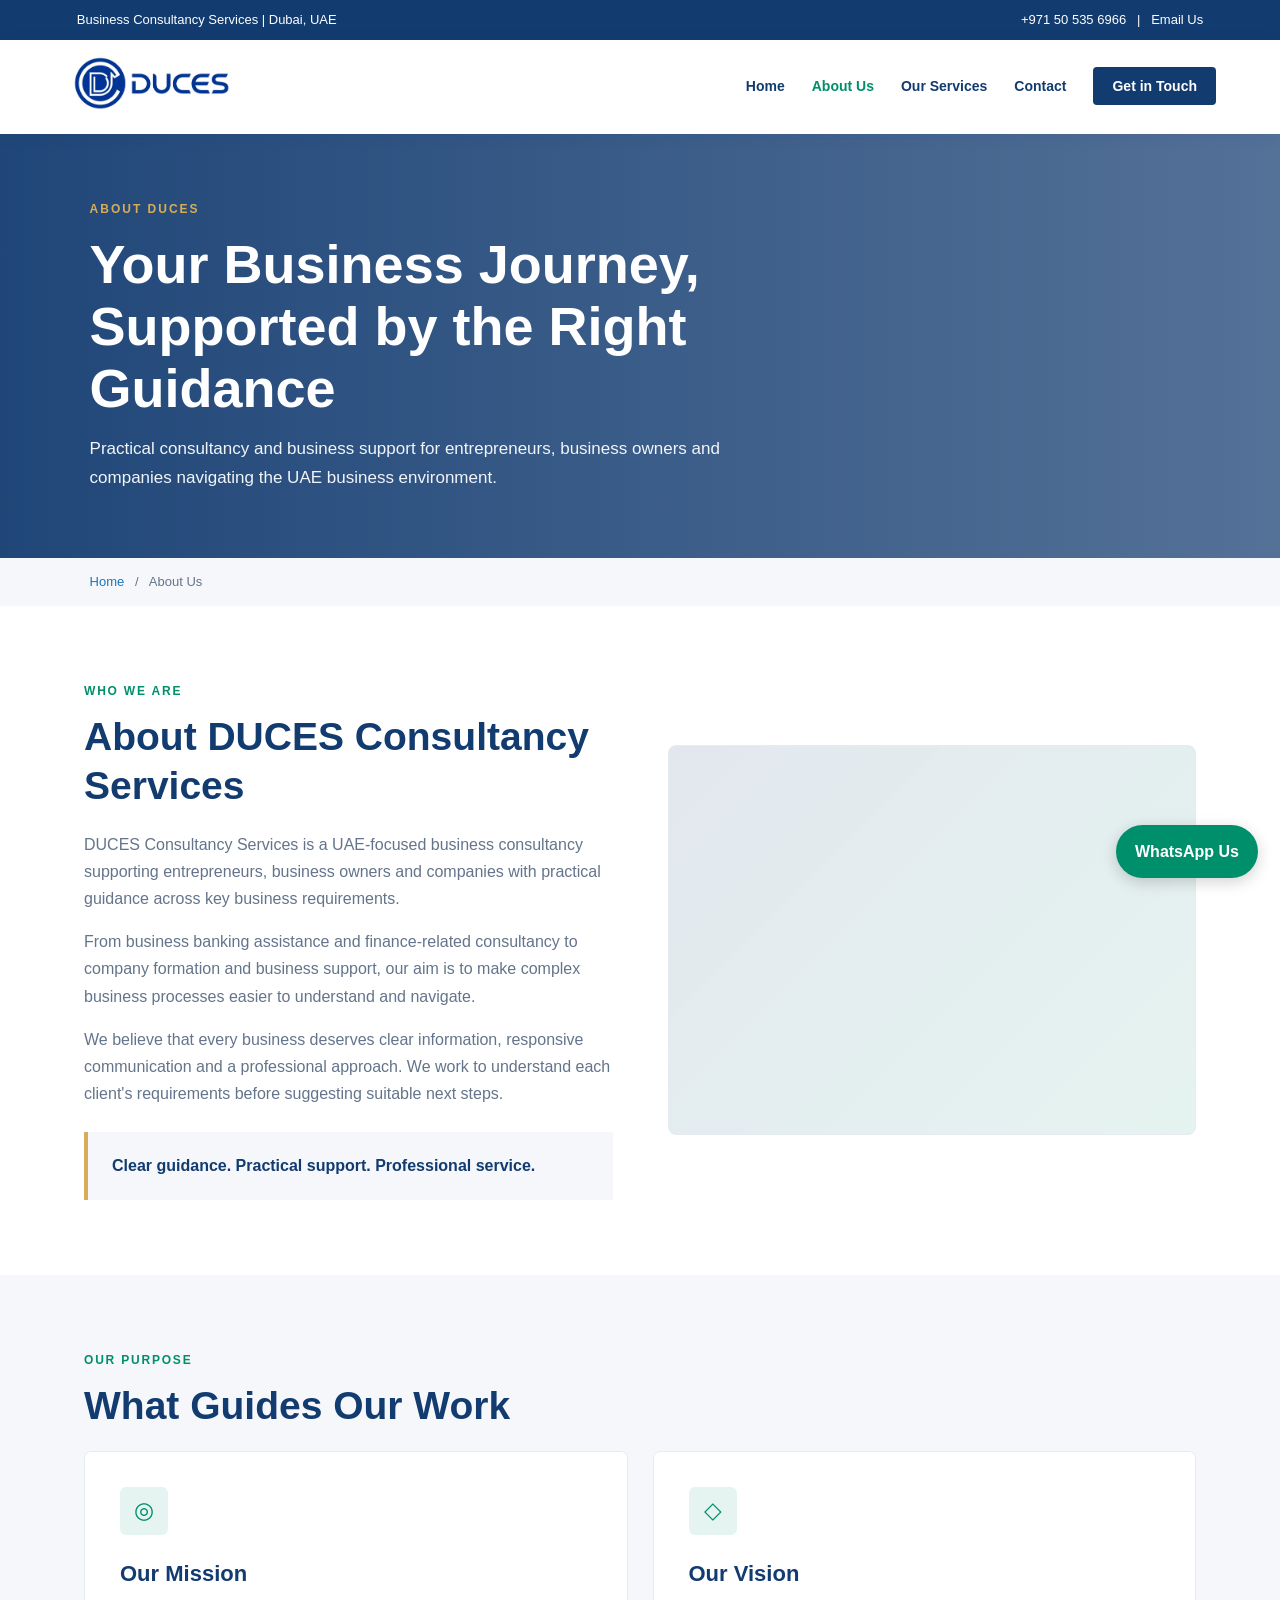
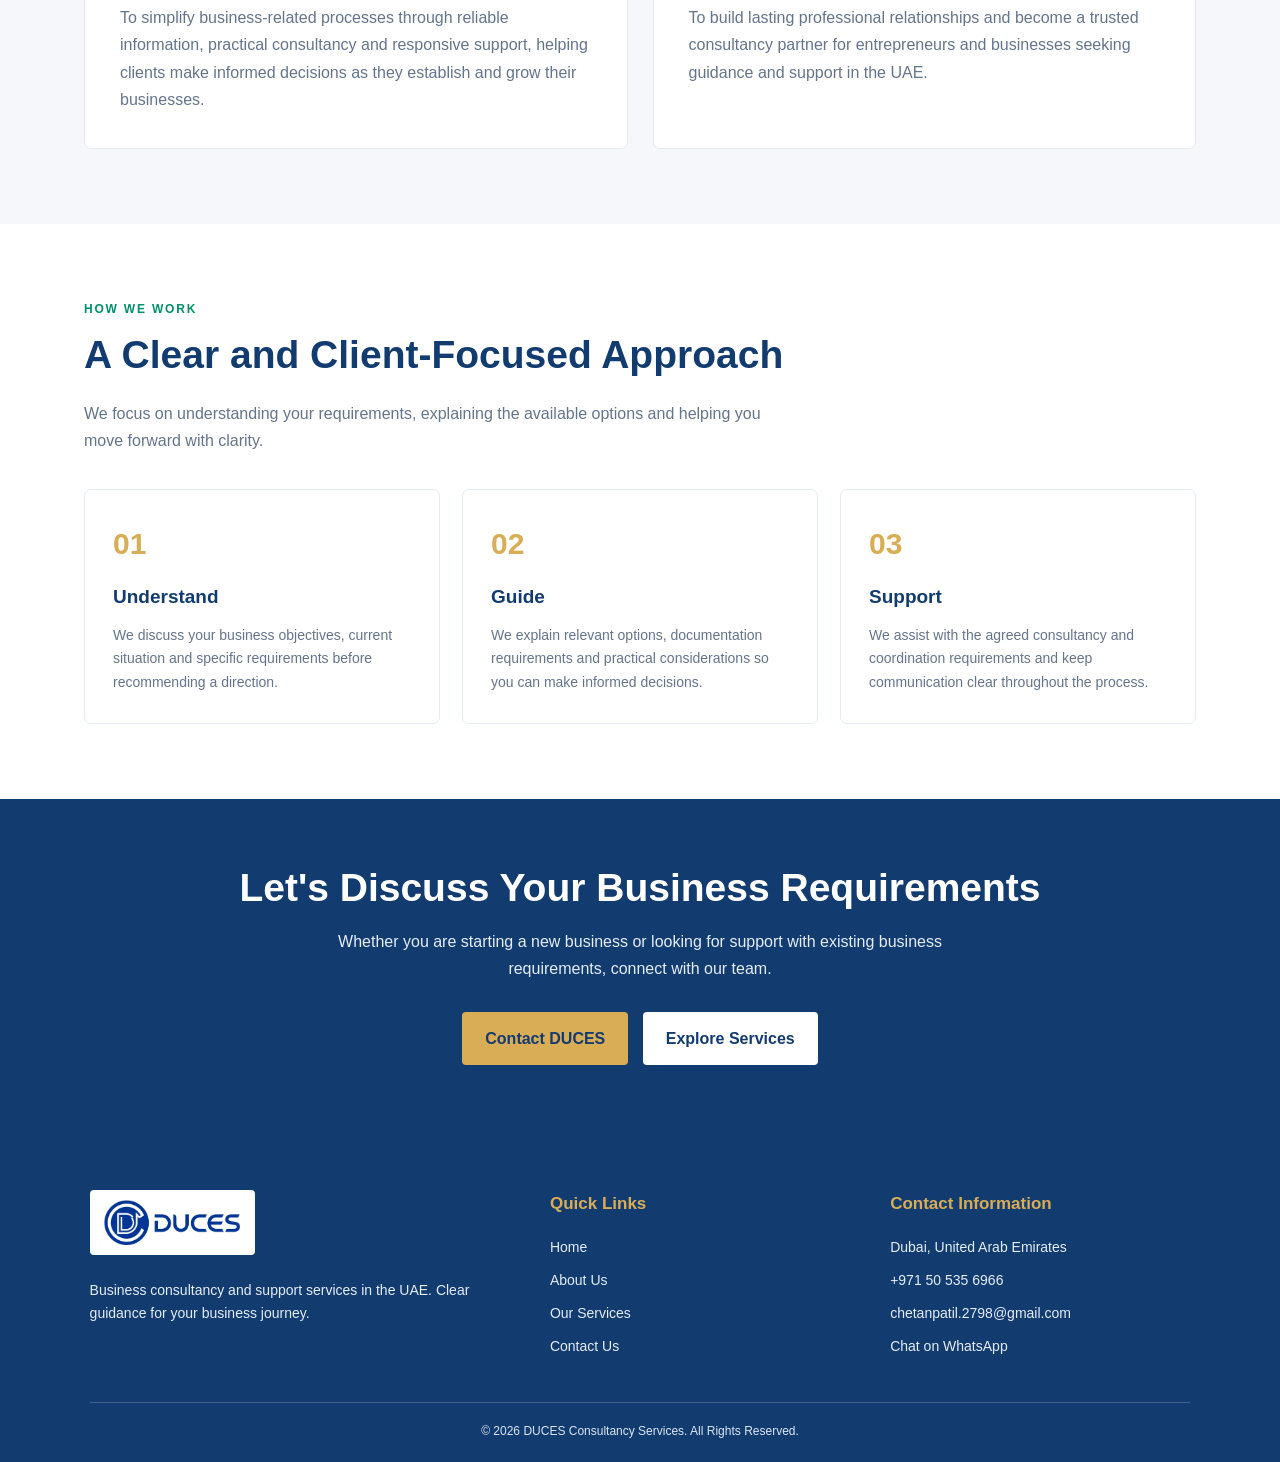
==== commit 09377218: "Add About Us page for DUCES Consultancy Services This HTML file contains the structure and styling f" ====
--- a/about.html
+++ b/about.html
@@ -1,523 +1,742 @@
+
 <!DOCTYPE html>
 <html lang="en">
 <head>
   <meta charset="UTF-8">
   <meta name="viewport" content="width=device-width, initial-scale=1.0">
+  <meta name="description" content="Learn about DUCES Consultancy Services, your UAE business consultancy partner for banking, finance, company formation and business support.">
   <title>About Us | DUCES Consultancy Services</title>
-  <meta name="description" content="Discover DUCES Consultancy Services, an independent UAE business consultancy supporting business setup, banking and finance guidance, taxation coordination and PRO services.">
-  <link rel="stylesheet" href="style.css">
 
   <style>
-    .about-hero {
-      background: linear-gradient(115deg, #123B70 0%, #1976B9 100%);
-      color: #fff;
-      padding: 85px 7%;
-      position: relative;
-      overflow: hidden;
-    }
-    .about-hero-inner {
-      max-width: 1180px;
+    :root {
+      --royal-blue: #123B70;
+      --corporate-blue: #1976B9;
+      --emerald-green: #008F6B;
+      --gold: #D9AD55;
+      --white: #FFFFFF;
+      --background: #F5F7FA;
+      --silver: #E5EBF1;
+      --text: #344256;
+      --muted: #64748B;
+    }
+
+    * {
+      margin: 0;
+      padding: 0;
+      box-sizing: border-box;
+    }
+
+    html {
+      scroll-behavior: smooth;
+    }
+
+    body {
+      font-family: Arial, Helvetica, sans-serif;
+      color: var(--text);
+      line-height: 1.7;
+      background: var(--white);
+    }
+
+    a {
+      text-decoration: none;
+      color: inherit;
+    }
+
+    .topbar {
+      background: var(--royal-blue);
+      color: var(--white);
+      padding: 9px 6%;
+      font-size: 13px;
+      display: flex;
+      justify-content: space-between;
+      flex-wrap: wrap;
+      gap: 8px;
+    }
+
+    .topbar a {
+      color: var(--white);
+    }
+
+    header {
+      background: var(--white);
+      position: sticky;
+      top: 0;
+      z-index: 1000;
+      box-shadow: 0 3px 15px rgba(18, 59, 112, 0.08);
+    }
+
+    .navbar {
+      max-width: 1200px;
       margin: auto;
-      position: relative;
-      z-index: 1;
-    }
-    .about-hero h1 {
-      max-width: 760px;
-      font-size: clamp(36px, 5vw, 56px);
-      line-height: 1.12;
-      margin: 14px 0 20px;
-    }
-    .about-hero p {
-      max-width: 700px;
-      color: #eaf2fb;
-      font-size: 17px;
-      line-height: 1.8;
-    }
+      min-height: 82px;
+      padding: 12px 24px;
+      display: flex;
+      justify-content: space-between;
+      align-items: center;
+      gap: 20px;
+    }
+
+    .logo img {
+      width: 175px;
+      max-height: 62px;
+      object-fit: contain;
+    }
+
+    .nav-links {
+      display: flex;
+      align-items: center;
+      gap: 27px;
+      list-style: none;
+      font-size: 14px;
+      font-weight: 600;
+    }
+
+    .nav-links a {
+      color: var(--royal-blue);
+    }
+
+    .nav-links a:hover,
+    .nav-links a.active {
+      color: var(--emerald-green);
+    }
+
+    .nav-cta {
+      background: var(--royal-blue);
+      color: var(--white) !important;
+      padding: 11px 19px;
+      border-radius: 4px;
+    }
+
+    .nav-cta:hover {
+      background: var(--corporate-blue);
+    }
+
+    .menu-toggle {
+      display: none;
+      border: 0;
+      background: none;
+      color: var(--royal-blue);
+      font-size: 28px;
+      cursor: pointer;
+    }
+
+    .page-hero {
+      background:
+        linear-gradient(90deg, rgba(18,59,112,.94), rgba(18,59,112,.72)),
+        url("assets/difc-business-district.jpg") center/cover no-repeat;
+      min-height: 330px;
+      display: flex;
+      align-items: center;
+      color: var(--white);
+      padding: 65px 7%;
+    }
+
+    .hero-content {
+      max-width: 850px;
+    }
+
     .eyebrow {
+      color: var(--gold);
       text-transform: uppercase;
       letter-spacing: 2px;
       font-size: 12px;
       font-weight: 700;
-      color: #F4B942;
-    }
-    .about-section {
-      padding: 75px 7%;
-    }
-    .about-container {
-      max-width: 1180px;
+      margin-bottom: 13px;
+    }
+
+    .page-hero h1 {
+      font-size: clamp(36px, 5vw, 54px);
+      line-height: 1.15;
+      margin-bottom: 16px;
+    }
+
+    .page-hero p {
+      max-width: 680px;
+      font-size: 17px;
+      color: #F1F5F9;
+    }
+
+    .breadcrumb {
+      background: var(--background);
+      padding: 13px 7%;
+      font-size: 13px;
+      color: var(--muted);
+    }
+
+    .breadcrumb a {
+      color: var(--corporate-blue);
+    }
+
+    .container {
+      max-width: 1160px;
       margin: auto;
-    }
-    .about-heading {
-      max-width: 760px;
-      margin-bottom: 35px;
-    }
-    .about-heading h2 {
-      color: #123B70;
-      font-size: clamp(28px, 4vw, 38px);
-      margin: 10px 0 14px;
-      line-height: 1.2;
-    }
-    .about-heading p,
-    .about-copy p {
-      color: #64748B;
-      line-height: 1.8;
-    }
-    .story-grid {
+      padding: 75px 24px;
+    }
+
+    .section-label {
+      color: var(--emerald-green);
+      text-transform: uppercase;
+      letter-spacing: 1.8px;
+      font-weight: 700;
+      font-size: 12px;
+      margin-bottom: 12px;
+    }
+
+    h2 {
+      color: var(--royal-blue);
+      font-size: clamp(28px, 4vw, 39px);
+      line-height: 1.25;
+      margin-bottom: 20px;
+    }
+
+    .intro-grid {
       display: grid;
-      grid-template-columns: 1.1fr .9fr;
-      gap: 42px;
+      grid-template-columns: 1fr 1fr;
+      gap: 55px;
       align-items: center;
     }
-    .story-panel {
-      background: #FAF7F0;
-      border-radius: 18px;
-      padding: 34px;
-      border: 1px solid #eee7d9;
-    }
-    .story-panel h3 {
-      color: #123B70;
-      font-size: 23px;
-      margin: 0 0 14px;
-    }
-    .story-panel p {
-      color: #526174;
-      line-height: 1.8;
-      margin-bottom: 0;
-    }
-    .principles {
+
+    .intro-copy p {
+      margin-bottom: 16px;
+      color: var(--muted);
+    }
+
+    .image-panel {
+      min-height: 390px;
+      background:
+        linear-gradient(135deg, rgba(18,59,112,.12), rgba(0,143,107,.10)),
+        url("assets/duces-about.jpg") center/cover no-repeat;
+      border-radius: 8px;
+      border: 1px solid var(--silver);
+    }
+
+    .highlight-strip {
+      background: var(--background);
+      border-left: 4px solid var(--gold);
+      padding: 20px 24px;
+      margin-top: 25px;
+      color: var(--royal-blue);
+      font-weight: 600;
+    }
+
+    .mission-section {
+      background: var(--background);
+    }
+
+    .mission-grid {
       display: grid;
       grid-template-columns: repeat(2, 1fr);
-      gap: 16px;
-    }
-    .principle {
-      padding: 23px;
-      border-radius: 14px;
-      background: #EDF4FA;
-      border: 1px solid #E5EBF1;
-    }
-    .principle:nth-child(2) { background: #F3F0F8; }
-    .principle:nth-child(3) { background: #FFF2E9; }
-    .principle:nth-child(4) { background: #FBF9F4; }
-    .principle h3 {
-      color: #123B70;
-      font-size: 18px;
-      margin: 0 0 9px;
-    }
-    .principle p {
-      color: #64748B;
-      font-size: 14px;
-      line-height: 1.7;
-      margin: 0;
-    }
-    .approach-section {
-      background: #EDF4FA;
-    }
+      gap: 25px;
+    }
+
+    .info-card {
+      background: var(--white);
+      padding: 35px;
+      border: 1px solid var(--silver);
+      border-radius: 7px;
+    }
+
+    .card-icon {
+      width: 48px;
+      height: 48px;
+      display: grid;
+      place-items: center;
+      background: rgba(0,143,107,.10);
+      color: var(--emerald-green);
+      font-size: 23px;
+      border-radius: 6px;
+      margin-bottom: 20px;
+    }
+
+    .info-card h3 {
+      color: var(--royal-blue);
+      font-size: 22px;
+      margin-bottom: 12px;
+    }
+
+    .info-card p {
+      color: var(--muted);
+    }
+
     .approach-grid {
       display: grid;
-      grid-template-columns: repeat(4, 1fr);
-      gap: 18px;
-    }
-    .approach-step {
-      background: #fff;
-      padding: 25px;
-      border-radius: 14px;
-      border: 1px solid #E5EBF1;
-    }
-    .step-number {
-      display: inline-flex;
-      align-items: center;
-      justify-content: center;
-      width: 38px;
-      height: 38px;
-      border-radius: 50%;
-      background: #123B70;
-      color: #fff;
+      grid-template-columns: repeat(3, 1fr);
+      gap: 22px;
+      margin-top: 35px;
+    }
+
+    .approach-card {
+      padding: 28px;
+      border: 1px solid var(--silver);
+      border-radius: 7px;
+      background: var(--white);
+    }
+
+    .approach-number {
+      color: var(--gold);
+      font-size: 30px;
       font-weight: 700;
-      margin-bottom: 17px;
-    }
-    .approach-step h3 {
-      color: #123B70;
-      font-size: 18px;
-      margin: 0 0 10px;
-    }
-    .approach-step p {
-      color: #64748B;
+      margin-bottom: 12px;
+    }
+
+    .approach-card h3 {
+      color: var(--royal-blue);
+      margin-bottom: 10px;
+      font-size: 19px;
+    }
+
+    .approach-card p {
+      color: var(--muted);
       font-size: 14px;
-      line-height: 1.7;
-      margin: 0;
-    }
-    .services-about-grid {
-      display: grid;
-      grid-template-columns: repeat(2, 1fr);
-      gap: 18px;
-    }
-    .service-about-card {
-      padding: 26px;
-      border: 1px solid #E5EBF1;
-      border-radius: 15px;
-      background: #fff;
-      transition: transform .2s ease, box-shadow .2s ease;
-    }
-    .service-about-card:hover {
-      transform: translateY(-4px);
-      box-shadow: 0 12px 28px rgba(18,59,112,.08);
-    }
-    .service-about-card h3 {
-      color: #123B70;
-      margin: 0 0 10px;
-      font-size: 20px;
-    }
-    .service-about-card p {
-      color: #64748B;
-      line-height: 1.7;
-      margin: 0 0 15px;
-    }
-    .service-about-card a {
-      color: #1976B9;
-      font-weight: 700;
-      text-decoration: none;
-    }
-    .independent-section {
-      background: #FBF9F4;
-    }
-    .independent-box {
-      max-width: 950px;
-      margin: auto;
-      padding: 35px;
-      border-left: 5px solid #F4B942;
-      background: #fff;
-      border-radius: 12px;
-      box-shadow: 0 8px 28px rgba(38,52,69,.05);
-    }
-    .independent-box h2 {
-      color: #123B70;
-      margin-top: 0;
-    }
-    .independent-box p {
-      color: #64748B;
-      line-height: 1.8;
-    }
-    .about-cta {
-      padding: 65px 7%;
-      background: #123B70;
-      color: #fff;
+    }
+
+    .cta-section {
+      background: var(--royal-blue);
+      color: var(--white);
       text-align: center;
-    }
-    .about-cta h2 {
-      font-size: clamp(27px, 4vw, 38px);
-      margin: 0 0 14px;
-    }
-    .about-cta p {
+      padding: 65px 24px;
+    }
+
+    .cta-section h2 {
+      color: var(--white);
+      margin-bottom: 15px;
+    }
+
+    .cta-section p {
       max-width: 650px;
       margin: 0 auto 25px;
-      color: #eaf2fb;
-      line-height: 1.8;
-    }
-    .about-cta .btn {
+      color: #E5EDF6;
+    }
+
+    .btn {
       display: inline-block;
-      background: #F4B942;
-      color: #123B70;
-      padding: 14px 27px;
-      border-radius: 7px;
+      padding: 13px 23px;
+      border-radius: 4px;
       font-weight: 700;
-      text-decoration: none;
-    }
-    @media(max-width: 800px) {
-      .story-grid { grid-template-columns: 1fr; }
-      .approach-grid { grid-template-columns: repeat(2, 1fr); }
-    }
-    @media(max-width: 560px) {
-      .about-hero { padding: 65px 6%; }
-      .about-section { padding: 55px 6%; }
-      .principles,
-      .approach-grid,
-      .services-about-grid { grid-template-columns: 1fr; }
-      .story-panel,
-      .independent-box { padding: 25px; }
+      margin: 5px;
+      transition: .2s;
+    }
+
+    .btn-gold {
+      background: var(--gold);
+      color: var(--royal-blue);
+    }
+
+    .btn-white {
+      background: var(--white);
+      color: var(--royal-blue);
+    }
+
+    .btn:hover {
+      transform: translateY(-2px);
+    }
+
+    footer {
+      background: var(--royal-blue);
+      color: var(--white);
+      padding: 55px 7% 20px;
+    }
+
+    .footer-grid {
+      max-width: 1160px;
+      margin: auto;
+      display: grid;
+      grid-template-columns: 1.4fr 1fr 1fr;
+      gap: 40px;
+    }
+
+    .footer-logo {
+      width: 165px;
+      max-height: 65px;
+      object-fit: contain;
+      background: var(--white);
+      padding: 5px;
+      border-radius: 4px;
+      margin-bottom: 15px;
+    }
+
+    footer h3 {
+      color: var(--gold);
+      font-size: 17px;
+      margin-bottom: 17px;
+    }
+
+    footer p,
+    footer li {
+      color: #E5EDF6;
+      font-size: 14px;
+      margin-bottom: 9px;
+    }
+
+    footer ul {
+      list-style: none;
+    }
+
+    footer a:hover {
+      color: var(--gold);
+    }
+
+    .footer-bottom {
+      max-width: 1160px;
+      margin: 35px auto 0;
+      padding-top: 18px;
+      border-top: 1px solid rgba(255,255,255,.2);
+      text-align: center;
+      color: #DCE6F1;
+      font-size: 12px;
+    }
+
+    .whatsapp {
+      position: fixed;
+      right: 22px;
+      bottom: 22px;
+      z-index: 999;
+      background: var(--emerald-green);
+      color: var(--white);
+      padding: 13px 19px;
+      border-radius: 30px;
+      font-weight: 700;
+      box-shadow: 0 4px 15px rgba(0,0,0,.18);
+    }
+
+    @media (max-width: 850px) {
+      .menu-toggle {
+        display: block;
+      }
+
+      .nav-links {
+        display: none;
+        position: absolute;
+        top: 100%;
+        left: 0;
+        right: 0;
+        background: var(--white);
+        flex-direction: column;
+        align-items: stretch;
+        gap: 0;
+        padding: 10px 24px 20px;
+        box-shadow: 0 8px 15px rgba(18,59,112,.10);
+      }
+
+      .nav-links.show {
+        display: flex;
+      }
+
+      .nav-links li {
+        padding: 13px 0;
+        border-bottom: 1px solid var(--silver);
+      }
+
+      .nav-cta {
+        display: inline-block;
+      }
+
+      .intro-grid {
+        grid-template-columns: 1fr;
+        gap: 30px;
+      }
+
+      .image-panel {
+        min-height: 280px;
+      }
+
+      .approach-grid {
+        grid-template-columns: 1fr;
+      }
+
+      .footer-grid {
+        grid-template-columns: 1fr 1fr;
+      }
+    }
+
+    @media (max-width: 560px) {
+      .topbar {
+        justify-content: center;
+        text-align: center;
+      }
+
+      .navbar {
+        min-height: 72px;
+      }
+
+      .logo img {
+        width: 145px;
+      }
+
+      .page-hero {
+        min-height: 290px;
+        padding: 50px 24px;
+      }
+
+      .page-hero p {
+        font-size: 15px;
+      }
+
+      .container {
+        padding: 55px 22px;
+      }
+
+      .mission-grid,
+      .footer-grid {
+        grid-template-columns: 1fr;
+      }
+
+      .info-card {
+        padding: 27px;
+      }
+
+      .whatsapp {
+        right: 14px;
+        bottom: 14px;
+        padding: 11px 15px;
+        font-size: 13px;
+      }
     }
   </style>
 </head>
 
 <body>
 
-<header class="site-header">
-  <div class="container header-inner">
-    <a href="index.html" class="logo">
-      <img src="assets/duces-logo.jpg" alt="DUCES Consultancy Services">
-    </a>
-
-    <nav class="main-nav">
-      <a href="index.html">Home</a>
-      <a href="about.html" class="active">About Us</a>
-      <div class="dropdown">
-        <a href="business-setup.html">Business Setup</a>
+  <div class="topbar">
+    <span>Business Consultancy Services | Dubai, UAE</span>
+    <span>
+      <a href="tel:+971505356966">+971 50 535 6966</a>
+      &nbsp; | &nbsp;
+      <a href="mailto:chetanpatil.2798@gmail.com">Email Us</a>
+    </span>
+  </div>
+
+  <header>
+    <nav class="navbar">
+      <a href="index.html" class="logo">
+        <img src="assets/duces-logo.jpg" alt="DUCES Consultancy Services">
+      </a>
+
+      <button class="menu-toggle" id="menuToggle"
+        aria-label="Open navigation" aria-expanded="false">
+        ☰
+      </button>
+
+      <ul class="nav-links" id="navLinks">
+        <li><a href="index.html">Home</a></li>
+        <li><a href="about.html" class="active">About Us</a></li>
+        <li><a href="services.html">Our Services</a></li>
+        <li><a href="contact.html">Contact</a></li>
+        <li><a href="contact.html" class="nav-cta">Get in Touch</a></li>
+      </ul>
+    </nav>
+  </header>
+
+  <main>
+    <section class="page-hero">
+      <div class="hero-content">
+        <div class="eyebrow">About DUCES</div>
+        <h1>Your Business Journey, Supported by the Right Guidance</h1>
+        <p>
+          Practical consultancy and business support for entrepreneurs,
+          business owners and companies navigating the UAE business
+          environment.
+        </p>
       </div>
-      <div class="dropdown">
-        <a href="banking-finance.html">Banking & Finance</a>
-        <div class="dropdown-menu">
-          <a href="banking-finance.html#uae-banking">UAE Banking – Bank Options</a>
-          <a href="banking-finance.html#business-accounts">Business Accounts</a>
-          <a href="banking-finance.html#business-loans">Business Loan</a>
-          <a href="banking-finance.html#mortgage-loans">Mortgage Loan</a>
+    </section>
+
+    <div class="breadcrumb">
+      <a href="index.html">Home</a> &nbsp; / &nbsp; About Us
+    </div>
+
+    <section class="container">
+      <div class="intro-grid">
+        <div class="intro-copy">
+          <div class="section-label">Who We Are</div>
+          <h2>About DUCES Consultancy Services</h2>
+
+          <p>
+            DUCES Consultancy Services is a UAE-focused business
+            consultancy supporting entrepreneurs, business owners and
+            companies with practical guidance across key business
+            requirements.
+          </p>
+
+          <p>
+            From business banking assistance and finance-related
+            consultancy to company formation and business support, our
+            aim is to make complex business processes easier to understand
+            and navigate.
+          </p>
+
+          <p>
+            We believe that every business deserves clear information,
+            responsive communication and a professional approach.
+            We work to understand each client's requirements before
+            suggesting suitable next steps.
+          </p>
+
+          <div class="highlight-strip">
+            Clear guidance. Practical support. Professional service.
+          </div>
+        </div>
+
+        <div class="image-panel"
+          role="img"
+          aria-label="Professional business environment in the UAE">
         </div>
       </div>
-      <a href="taxation.html">Auditing & Taxation</a>
-      <a href="pro-visa.html">PRO & Visa</a>
-      <a href="contact.html">Contact</a>
-    </nav>
-  </div>
-</header>
-
-<main>
-
-  <section class="about-hero">
-    <div class="about-hero-inner">
-      <span class="eyebrow">About DUCES</span>
-      <h1>Practical Business Support. Clearer Decisions. Better Direction.</h1>
-      <p>
-        DUCES Consultancy Services supports entrepreneurs, business owners
-        and companies navigating business establishment and essential
-        business services in the UAE.
+    </section>
+
+    <section class="mission-section">
+      <div class="container">
+        <div class="section-label">Our Purpose</div>
+        <h2>What Guides Our Work</h2>
+
+        <div class="mission-grid">
+          <div class="info-card">
+            <div class="card-icon">◎</div>
+            <h3>Our Mission</h3>
+            <p>
+              To simplify business-related processes through reliable
+              information, practical consultancy and responsive support,
+              helping clients make informed decisions as they establish
+              and grow their businesses.
+            </p>
+          </div>
+
+          <div class="info-card">
+            <div class="card-icon">◇</div>
+            <h3>Our Vision</h3>
+            <p>
+              To build lasting professional relationships and become
+              a trusted consultancy partner for entrepreneurs and
+              businesses seeking guidance and support in the UAE.
+            </p>
+          </div>
+        </div>
+      </div>
+    </section>
+
+    <section class="container">
+      <div class="section-label">How We Work</div>
+      <h2>A Clear and Client-Focused Approach</h2>
+      <p style="max-width:720px;color:var(--muted);">
+        We focus on understanding your requirements, explaining the
+        available options and helping you move forward with clarity.
       </p>
-    </div>
-  </section>
-
-  <section class="about-section">
-    <div class="about-container story-grid">
-
-      <div class="about-copy">
-        <div class="about-heading">
-          <span class="eyebrow" style="color:#1976B9;">Who We Are</span>
-          <h2>One Consultancy for Your Business Journey</h2>
+
+      <div class="approach-grid">
+        <div class="approach-card">
+          <div class="approach-number">01</div>
+          <h3>Understand</h3>
           <p>
-            Starting and managing a business involves more than obtaining
-            a trade licence. Business owners also need to consider banking,
-            financial requirements, taxation, documentation and ongoing
-            administrative responsibilities.
+            We discuss your business objectives, current situation
+            and specific requirements before recommending a direction.
           </p>
+        </div>
+
+        <div class="approach-card">
+          <div class="approach-number">02</div>
+          <h3>Guide</h3>
           <p>
-            DUCES brings these service areas together through a structured
-            consultancy approach. We help clients understand available
-            options, prepare for requirements and coordinate the next steps
-            with relevant service providers and authorities.
+            We explain relevant options, documentation requirements
+            and practical considerations so you can make informed
+            decisions.
+          </p>
+        </div>
+
+        <div class="approach-card">
+          <div class="approach-number">03</div>
+          <h3>Support</h3>
+          <p>
+            We assist with the agreed consultancy and coordination
+            requirements and keep communication clear throughout
+            the process.
           </p>
         </div>
       </div>
-
-      <div class="story-panel">
-        <h3>Our Purpose</h3>
+    </section>
+
+    <section class="cta-section">
+      <h2>Let's Discuss Your Business Requirements</h2>
+      <p>
+        Whether you are starting a new business or looking for support
+        with existing business requirements, connect with our team.
+      </p>
+      <a href="contact.html" class="btn btn-gold">Contact DUCES</a>
+      <a href="services.html" class="btn btn-white">Explore Services</a>
+    </section>
+  </main>
+
+  <footer>
+    <div class="footer-grid">
+      <div>
+        <img src="assets/duces-logo.jpg"
+          alt="DUCES Consultancy Services"
+          class="footer-logo">
         <p>
-          To make business-related decisions easier to understand by
-          providing clear information, practical guidance and coordinated
-          support throughout the business journey.
+          Business consultancy and support services in the UAE.
+          Clear guidance for your business journey.
         </p>
       </div>
 
-    </div>
-  </section>
-
-  <section class="about-section" style="background:#F5F7FA;">
-    <div class="about-container">
-
-      <div class="about-heading">
-        <span class="eyebrow" style="color:#1976B9;">What Guides Us</span>
-        <h2>Our Working Principles</h2>
+      <div>
+        <h3>Quick Links</h3>
+        <ul>
+          <li><a href="index.html">Home</a></li>
+          <li><a href="about.html">About Us</a></li>
+          <li><a href="services.html">Our Services</a></li>
+          <li><a href="contact.html">Contact Us</a></li>
+        </ul>
+      </div>
+
+      <div>
+        <h3>Contact Information</h3>
+        <p>Dubai, United Arab Emirates</p>
+        <p><a href="tel:+971505356966">+971 50 535 6966</a></p>
         <p>
-          Our approach is built around clarity, responsible guidance and
-          organised service coordination.
+          <a href="mailto:chetanpatil.2798@gmail.com">
+            chetanpatil.2798@gmail.com
+          </a>
+        </p>
+        <p>
+          <a href="https://wa.me/971505356966" target="_blank"
+            rel="noopener">Chat on WhatsApp</a>
         </p>
       </div>
-
-      <div class="principles">
-
-        <div class="principle">
-          <h3>Clarity First</h3>
-          <p>
-            We explain processes, requirements and available options in
-            straightforward language.
-          </p>
-        </div>
-
-        <div class="principle">
-          <h3>Practical Guidance</h3>
-          <p>
-            We focus on requirements relevant to the client's business
-            activity, circumstances and objectives.
-          </p>
-        </div>
-
-        <div class="principle">
-          <h3>Transparent Communication</h3>
-          <p>
-            We aim to communicate service scope, documentation needs,
-            expected steps and third-party dependencies clearly.
-          </p>
-        </div>
-
-        <div class="principle">
-          <h3>Responsible Coordination</h3>
-          <p>
-            We work within the applicable service scope and coordinate
-            with relevant authorities or qualified professionals where
-            required.
-          </p>
-        </div>
-
-      </div>
     </div>
-  </section>
-
-  <section class="about-section approach-section">
-    <div class="about-container">
-
-      <div class="about-heading">
-        <span class="eyebrow" style="color:#1976B9;">How We Work</span>
-        <h2>A Structured Approach to Every Requirement</h2>
-        <p>
-          Every business has different needs. Our process starts by
-          understanding the requirement before moving towards a suitable
-          course of action.
-        </p>
-      </div>
-
-      <div class="approach-grid">
-
-        <div class="approach-step">
-          <span class="step-number">01</span>
-          <h3>Understand</h3>
-          <p>
-            Understand your business activity, objectives and current
-            requirements.
-          </p>
-        </div>
-
-        <div class="approach-step">
-          <span class="step-number">02</span>
-          <h3>Evaluate</h3>
-          <p>
-            Review relevant options, requirements, documentation and
-            practical considerations.
-          </p>
-        </div>
-
-        <div class="approach-step">
-          <span class="step-number">03</span>
-          <h3>Prepare</h3>
-          <p>
-            Help organise information and documentation required for
-            the next stage.
-          </p>
-        </div>
-
-        <div class="approach-step">
-          <span class="step-number">04</span>
-          <h3>Coordinate</h3>
-          <p>
-            Coordinate the agreed next steps with the relevant service
-            providers or authorities.
-          </p>
-        </div>
-
-      </div>
+
+    <div class="footer-bottom">
+      © <span id="year"></span> DUCES Consultancy Services.
+      All Rights Reserved.
     </div>
-  </section>
-
-  <section class="about-section">
-    <div class="about-container">
-
-      <div class="about-heading">
-        <span class="eyebrow" style="color:#1976B9;">Our Services</span>
-        <h2>Business Support Across Key Areas</h2>
-        <p>
-          From setting up a company to managing important administrative
-          requirements, explore the services available through DUCES.
-        </p>
-      </div>
-
-      <div class="services-about-grid">
-
-        <div class="service-about-card">
-          <h3>Business Setup</h3>
-          <p>
-            Guidance on UAE Mainland and Free Zone company formation,
-            business activities, licensing options and related setup
-            requirements.
-          </p>
-          <a href="business-setup.html">Explore Business Setup →</a>
-        </div>
-
-        <div class="service-about-card">
-          <h3>Banking & Finance</h3>
-          <p>
-            Assistance with business banking options, business account
-            documentation, business finance and mortgage-related guidance.
-          </p>
-          <a href="banking-finance.html">Explore Banking & Finance →</a>
-        </div>
-
-        <div class="service-about-card">
-          <h3>Auditing & Taxation</h3>
-          <p>
-            Support with VAT, Corporate Tax, bookkeeping and accounting
-            coordination, and audit preparation requirements.
-          </p>
-          <a href="taxation.html">Explore Auditing & Taxation →</a>
-        </div>
-
-        <div class="service-about-card">
-          <h3>PRO & Visa</h3>
-          <p>
-            Documentation assistance and administrative coordination for
-            visa, Emirates ID, labour and related government processes.
-          </p>
-          <a href="pro-visa.html">Explore PRO & Visa →</a>
-        </div>
-
-      </div>
-    </div>
-  </section>
-
-  <section class="about-section independent-section">
-    <div class="independent-box">
-      <span class="eyebrow" style="color:#1976B9;">Our Service Model</span>
-      <h2>Independent Consultancy. Clear Service Scope.</h2>
-      <p>
-        DUCES Consultancy Services operates as an independent consultancy.
-        We provide guidance, documentation assistance and coordination
-        within our applicable service scope.
-      </p>
-      <p>
-        We are not a bank, financial institution, government authority,
-        audit firm or regulator. Banking, lending, licensing, tax and
-        immigration decisions remain with the relevant institutions and
-        authorities. Where a service requires specific professional
-        qualifications or authorisation, it must be handled by an
-        appropriately qualified or authorised provider.
-      </p>
-    </div>
-  </section>
-
-  <section class="about-cta">
-    <h2>Let's Discuss Your Business Requirements</h2>
-    <p>
-      Whether you are planning a new business or looking for support with
-      an existing company, start with a conversation about your needs.
-    </p>
-    <a class="btn" href="https://wa.me/971505356966" target="_blank" rel="noopener">
-      Connect With DUCES
-    </a>
-  </section>
-
-</main>
-
-<footer class="site-footer">
-  <div class="container">
-    <h3>DUCES CONSULTANCY SERVICES</h3>
-    <p>Business Setup | Banking & Finance | Auditing & Taxation | PRO & Visa</p>
-    <p>WhatsApp: +971 50 535 6966</p>
-    <p>© 2026 DUCES Consultancy Services. All Rights Reserved.</p>
-  </div>
-</footer>
+  </footer>
+
+  <a class="whatsapp"
+    href="https://wa.me/971505356966"
+    target="_blank"
+    rel="noopener"
+    aria-label="Contact DUCES on WhatsApp">
+    WhatsApp Us
+  </a>
+
+  <script>
+    const menuToggle = document.getElementById("menuToggle");
+    const navLinks = document.getElementById("navLinks");
+
+    menuToggle.addEventListener("click", function () {
+      const isOpen = navLinks.classList.toggle("show");
+      menuToggle.setAttribute("aria-expanded", isOpen);
+      menuToggle.textContent = isOpen ? "×" : "☰";
+    });
+
+    document.querySelectorAll(".nav-links a").forEach(function (link) {
+      link.addEventListener("click", function () {
+        navLinks.classList.remove("show");
+        menuToggle.setAttribute("aria-expanded", "false");
+        menuToggle.textContent = "☰";
+      });
+    });
+
+    document.getElementById("year").textContent =
+      new Date().getFullYear();
+  </script>
 
 </body>
-  </html>
+</html>
